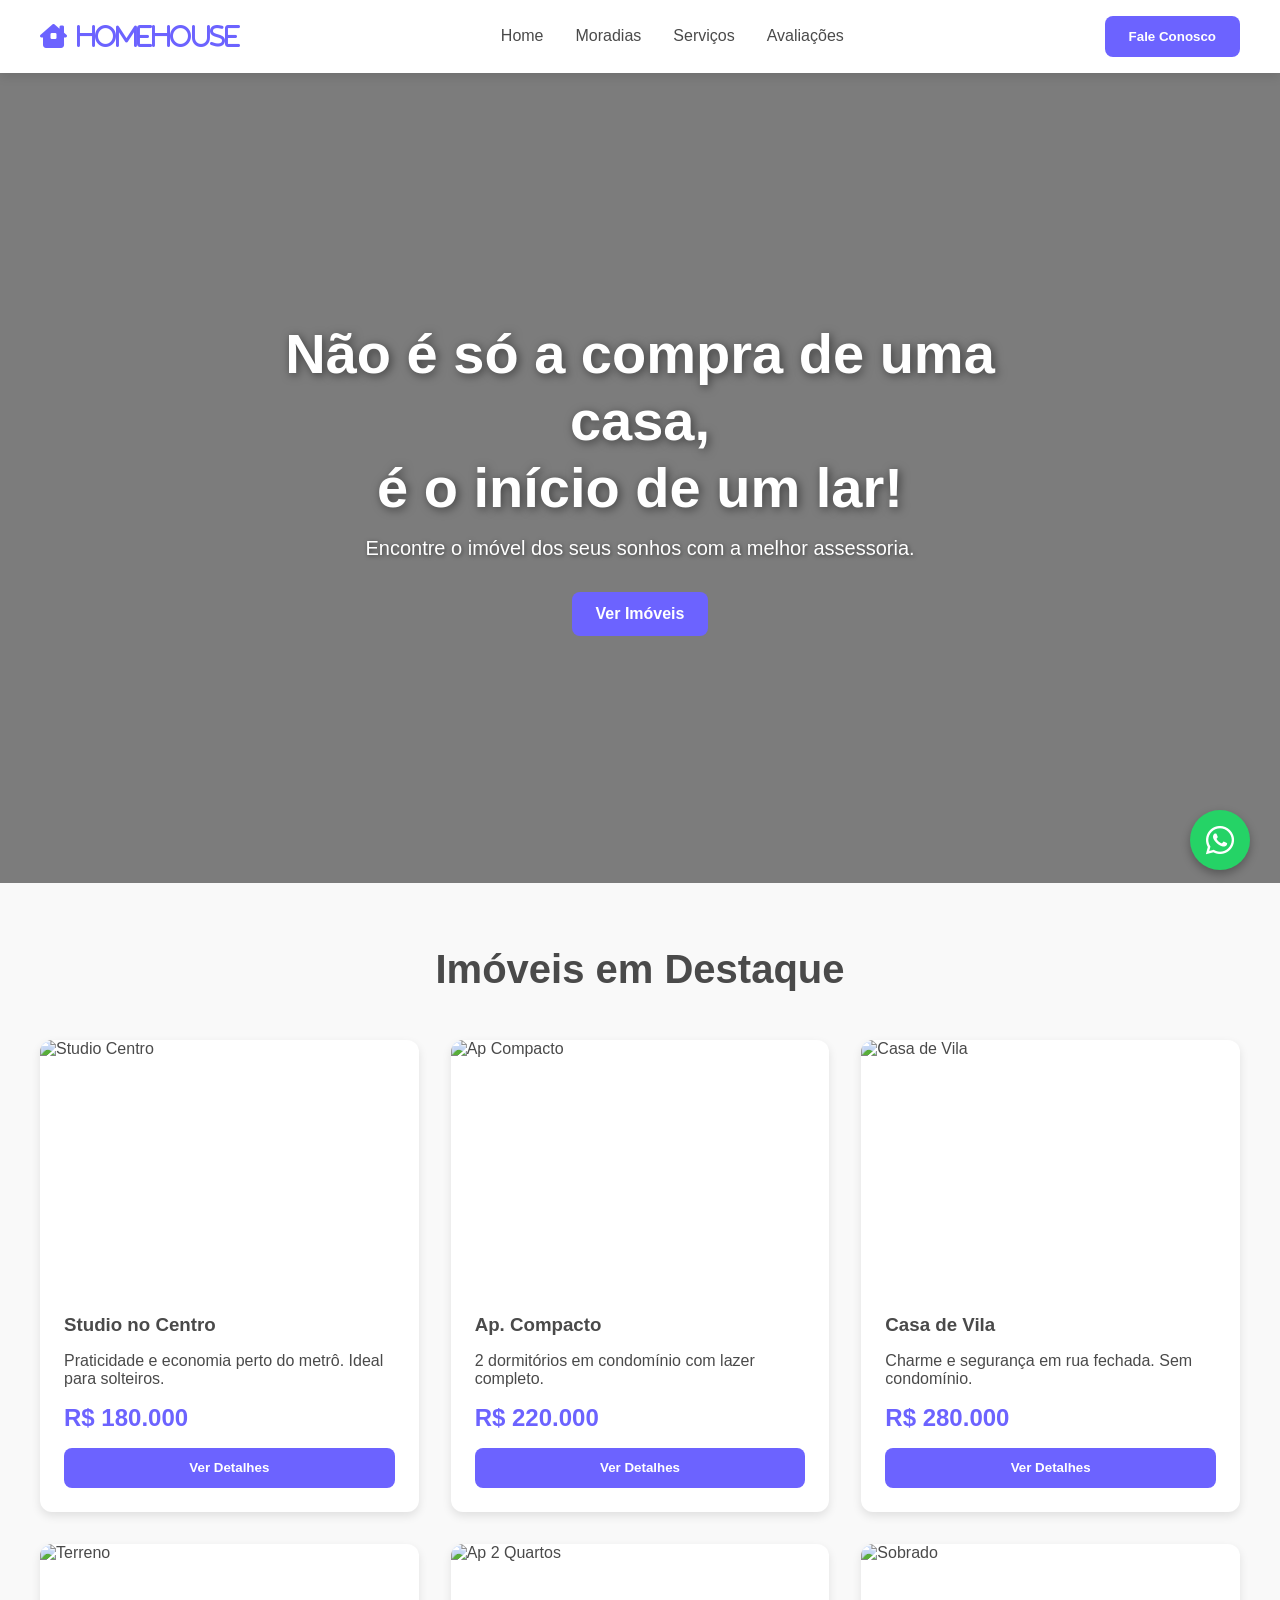
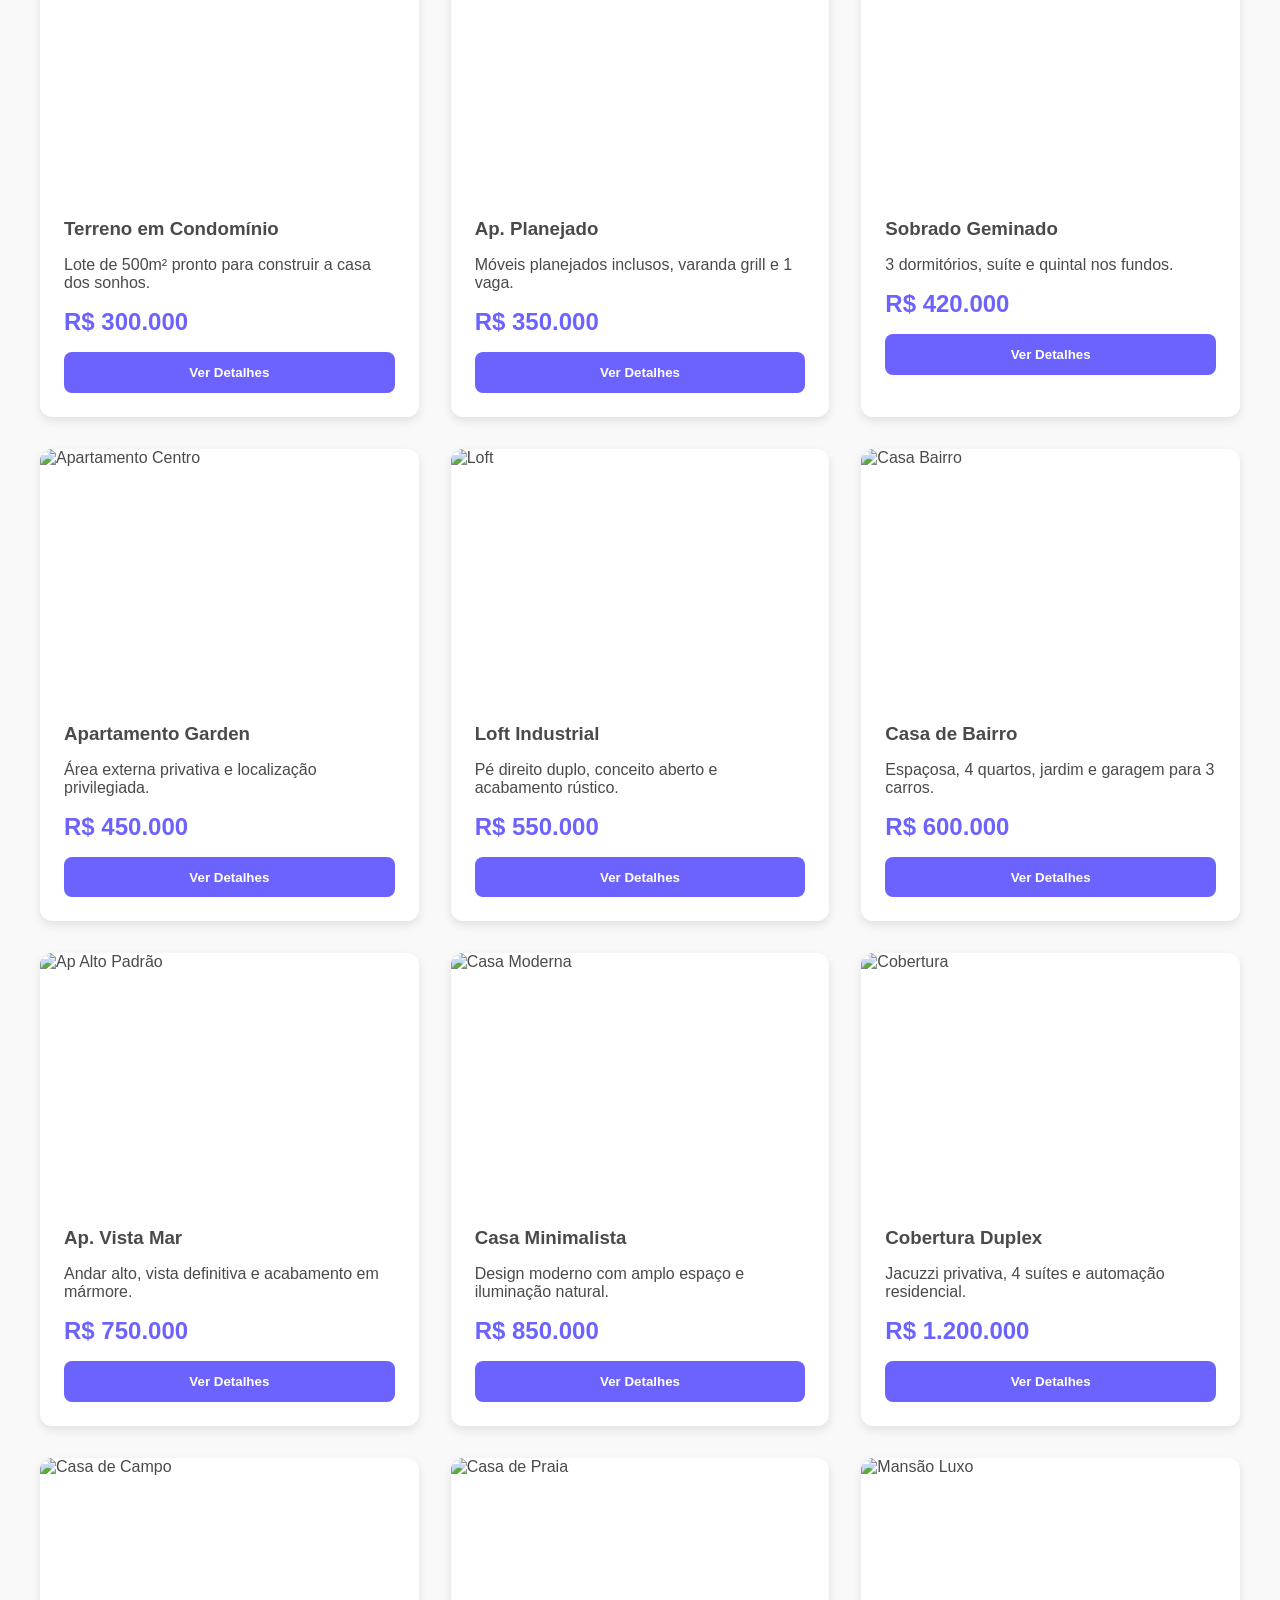
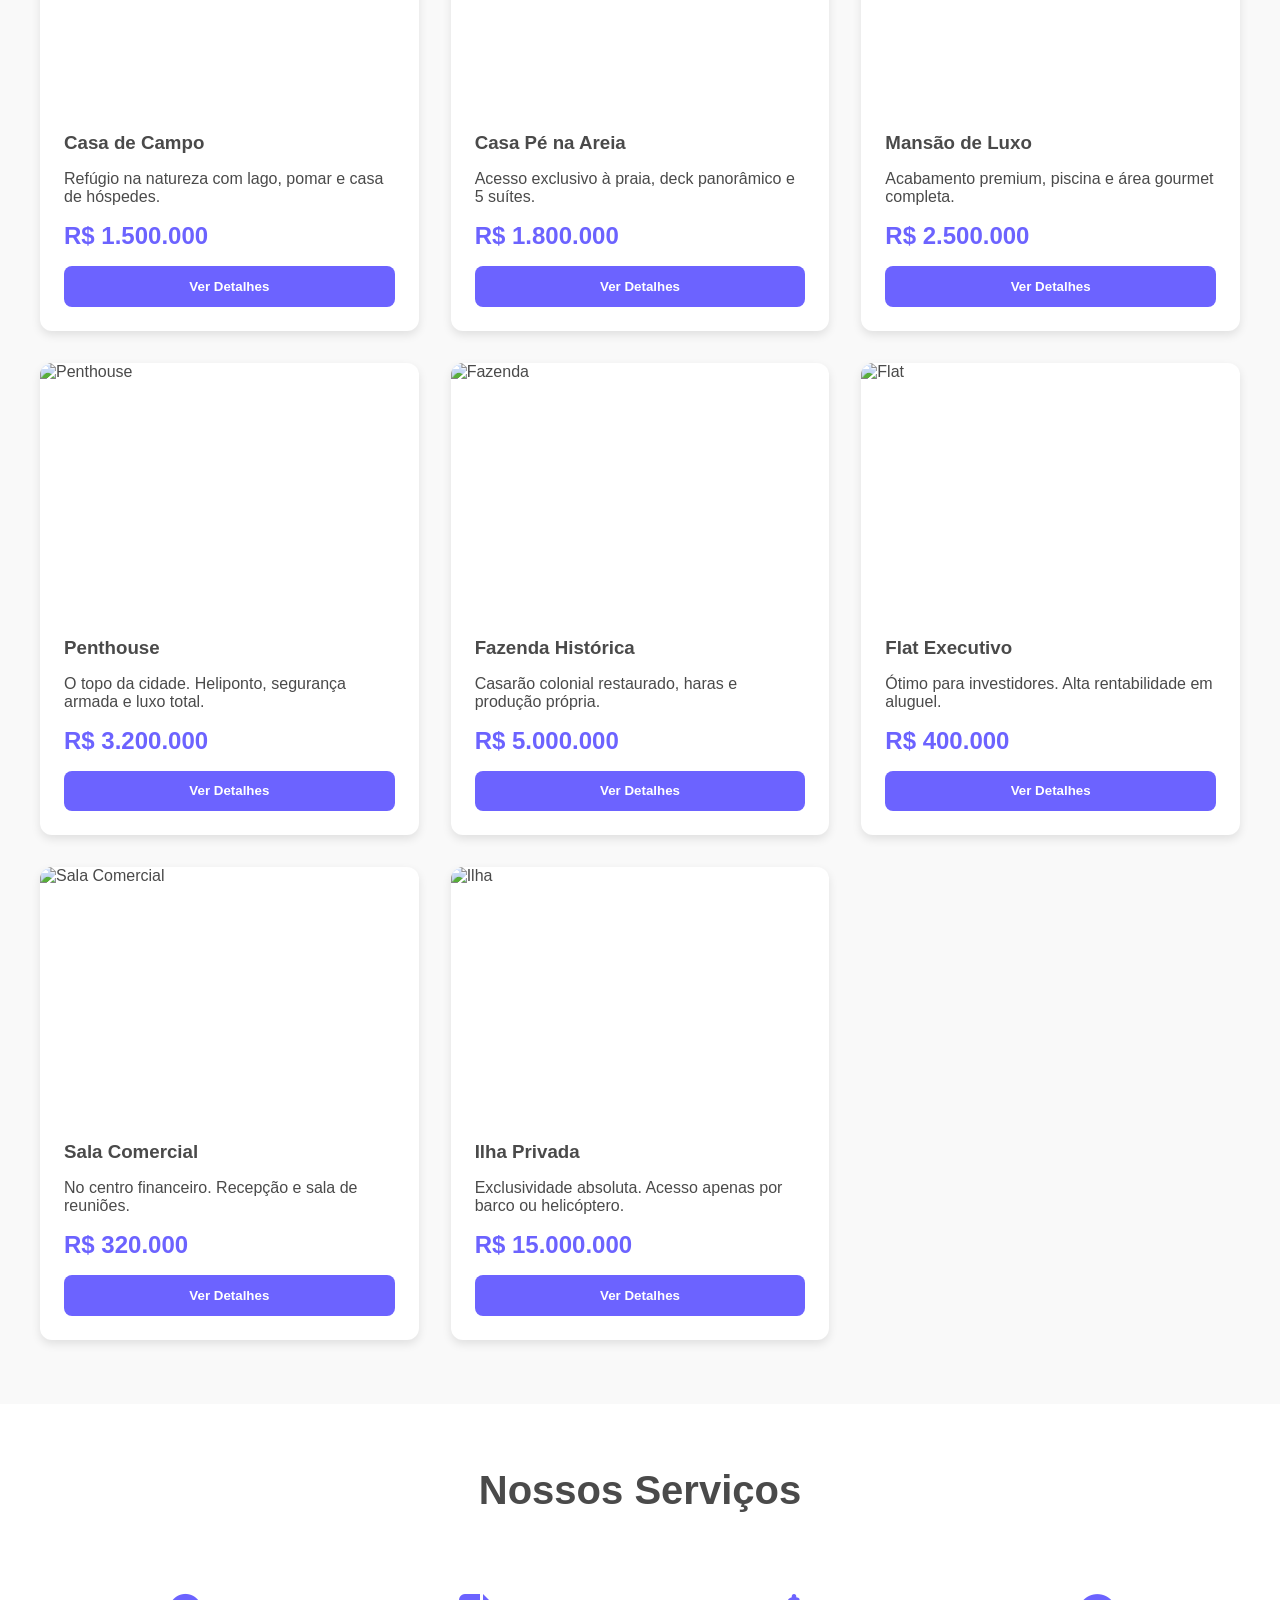
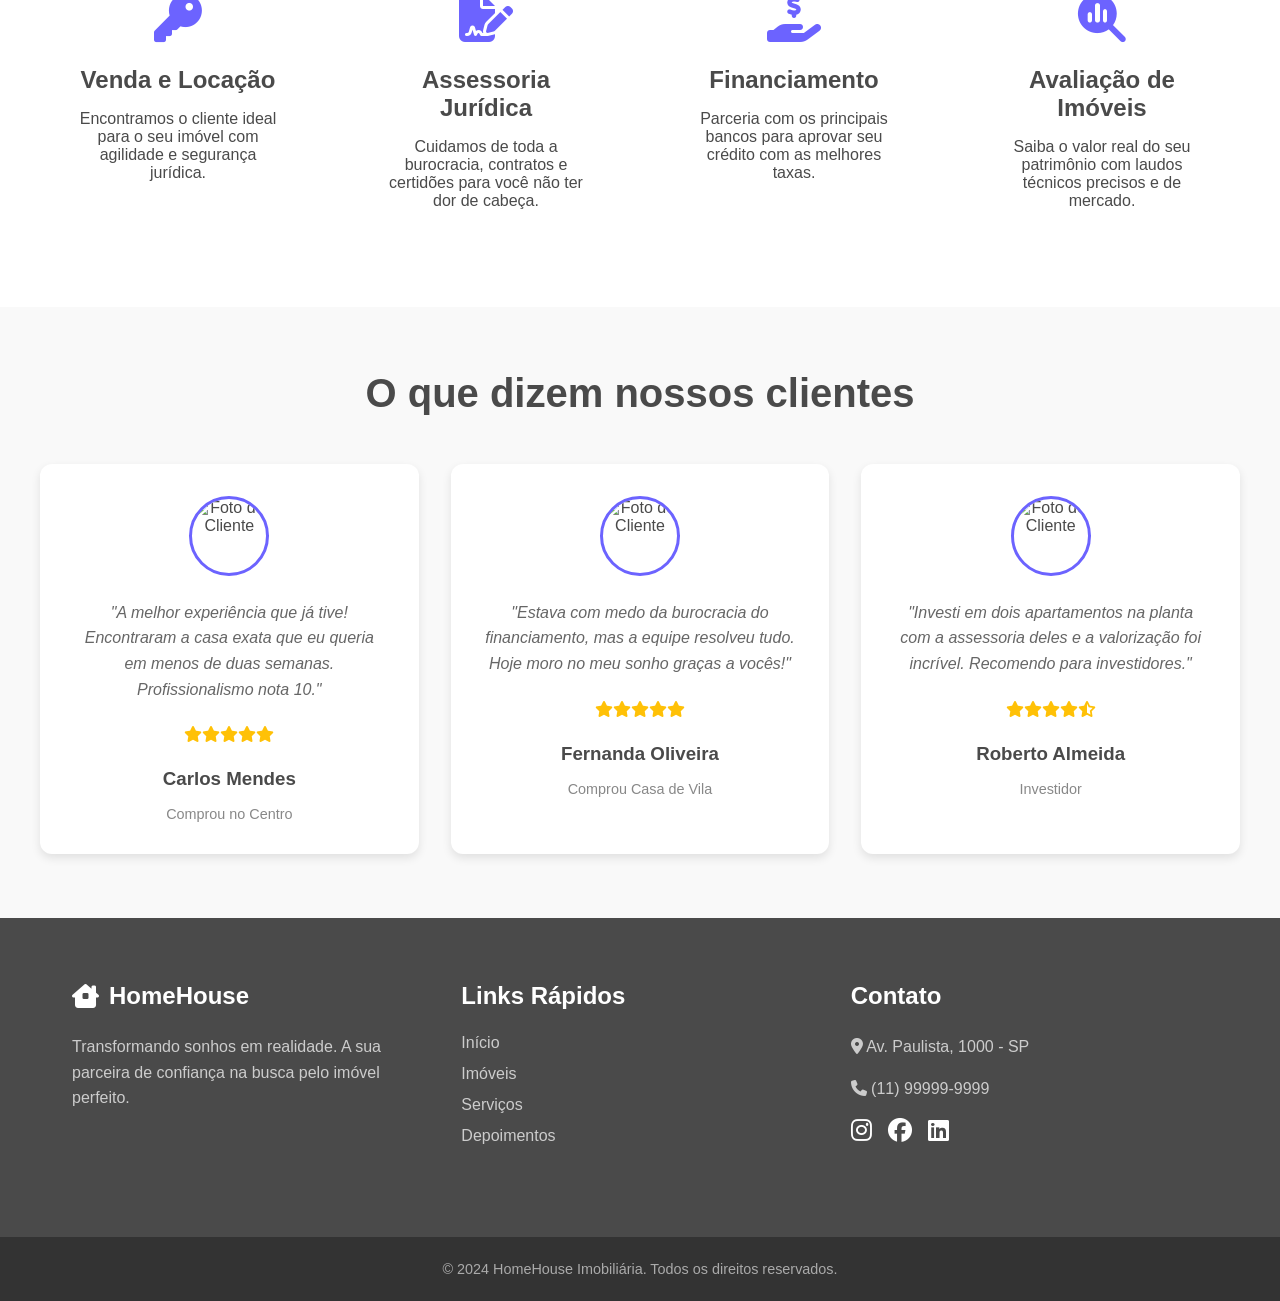
==== index.html @ b5ed170e "homehouseStart" ====
<!doctype html>
<html lang="pt-BR">
  <head>
    <meta charset="UTF-8" />
    <meta name="viewport" content="width=device-width, initial-scale=1.0" />
    <link
      rel="stylesheet"
      href="https://cdnjs.cloudflare.com/ajax/libs/font-awesome/6.5.1/css/all.min.css"
    />
    <link rel="stylesheet" href="style.css" />
    <title>Landingpage exemplo</title>
  </head>
  <body>
    <header>
      <nav id="navegacao">
        <i class="fa-solid fa-house-chimney-window">HomeHouse</i>
        <ul id="nav-list">
          <li class="nav-item">
            <a href="#home">Home</a>
          </li>
          <li class="nav-item">
            <a href="#moradias">Moradias</a>
          </li>
          <li class="nav-item">
            <a href="#servicos">Serviços</a>
          </li>
          <li class="nav-item">
            <a href="#avaliacoes">Avaliações</a>
          </li>
        </ul>
        <!--Menu de navegação mobile -->
        <button class="btn-default btn-contact">Fale Conosco</button>
        <button id="mobile-btn">
          <i class="fa-solid fa-bars"></i>
        </button>
      </nav>
      <div id="mobile-menu">
        <ul id="mobile-nav-list">
          <li class="mobile-nav-item">
            <a href="#home">Home</a>
          </li>
          <li class="mobile-nav-item">
            <a href="#moradias">Moradias</a>
          </li>
          <li class="mobile-nav-item">
            <a href="#servicos">Serviços</a>
          </li>
          <li class="mobile-nav-item">
            <a href="#avaliacoes">Avaliações</a>
          </li>
        </ul>

        <button class="btn-default btn-contact">Fale Conosco</button>
      </div>
    </header>
    <main>
      <section id="hero">
        <!-- As imagens do carrossel -->
        <div class="hero-slider">
          <div
            class="slide active"
            style="
              background-image: url(&quot;https://images.unsplash.com/photo-1600596542815-27b88e54e6d1?q=80&w=1920&auto=format&fit=crop&quot;);
            "
          ></div>
          <div
            class="slide"
            style="
              background-image: url(&quot;https://images.unsplash.com/photo-1512917774080-9991f1c4c750?q=80&w=1920&auto=format&fit=crop&quot;);
            "
          ></div>
          <div
            class="slide"
            style="
              background-image: url(&quot;https://images.unsplash.com/photo-1600585154340-be6161a56a0c?q=80&w=1920&auto=format&fit=crop&quot;);
            "
          ></div>
        </div>

        <!-- O conteúdo de texto (fica por cima das imagens) -->
        <div class="hero-content">
          <h1>Não é só a compra de uma casa,<br />é o início de um lar!</h1>
          <p>Encontre o imóvel dos seus sonhos com a melhor assessoria.</p>
          <a href="#moradias" class="btn-default">Ver Imóveis</a>
        </div>
      </section>

      <!-- Seção de Moradias (Grid) -->
      <section id="moradias" class="section-padding">
        <h2 class="section-title">Imóveis em Destaque</h2>

        <div class="moradias-grid">
          <!-- 1. Econômico -->
          <div class="card">
            <img
              src="https://images.unsplash.com/photo-1522708323590-d24dbb6b0267?q=80&w=600&auto=format&fit=crop"
              alt="Studio Centro"
            />
            <div class="card-content">
              <h3>Studio no Centro</h3>
              <p>
                Praticidade e economia perto do metrô. Ideal para solteiros.
              </p>
              <span class="price">R$ 180.000</span>
              <button class="btn-default">Ver Detalhes</button>
            </div>
          </div>

          <!-- 2. Econômico -->
          <div class="card">
            <img
              src="https://images.unsplash.com/photo-1493809842364-78817add7ffb?q=80&w=600&auto=format&fit=crop"
              alt="Ap Compacto"
            />
            <div class="card-content">
              <h3>Ap. Compacto</h3>
              <p>2 dormitórios em condomínio com lazer completo.</p>
              <span class="price">R$ 220.000</span>
              <button class="btn-default">Ver Detalhes</button>
            </div>
          </div>

          <!-- 3. Econômico -->
          <div class="card">
            <img
              src="https://images.unsplash.com/photo-1580587771525-78b9dba3b91d?q=80&w=600&auto=format&fit=crop"
              alt="Casa de Vila"
            />
            <div class="card-content">
              <h3>Casa de Vila</h3>
              <p>Charme e segurança em rua fechada. Sem condomínio.</p>
              <span class="price">R$ 280.000</span>
              <button class="btn-default">Ver Detalhes</button>
            </div>
          </div>

          <!-- 4. Médio -->
          <div class="card">
            <img
              src="https://images.unsplash.com/photo-1560448204-e02f11c3d0e2?q=80&w=600&auto=format&fit=crop"
              alt="Terreno"
            />
            <div class="card-content">
              <h3>Terreno em Condomínio</h3>
              <p>Lote de 500m² pronto para construir a casa dos sonhos.</p>
              <span class="price">R$ 300.000</span>
              <button class="btn-default">Ver Detalhes</button>
            </div>
          </div>

          <!-- 5. Médio -->
          <div class="card">
            <img
              src="https://images.unsplash.com/photo-1484154218962-a1c002085d2f?q=80&w=600&auto=format&fit=crop"
              alt="Ap 2 Quartos"
            />
            <div class="card-content">
              <h3>Ap. Planejado</h3>
              <p>Móveis planejados inclusos, varanda grill e 1 vaga.</p>
              <span class="price">R$ 350.000</span>
              <button class="btn-default">Ver Detalhes</button>
            </div>
          </div>

          <!-- 6. Médio -->
          <div class="card">
            <img
              src="https://images.unsplash.com/photo-1568605114967-8130f3a36994?q=80&w=600&auto=format&fit=crop"
              alt="Sobrado"
            />
            <div class="card-content">
              <h3>Sobrado Geminado</h3>
              <p>3 dormitórios, suíte e quintal nos fundos.</p>
              <span class="price">R$ 420.000</span>
              <button class="btn-default">Ver Detalhes</button>
            </div>
          </div>

          <!-- 7. Médio -->
          <div class="card">
            <img
              src="https://images.unsplash.com/photo-1570129477492-45c003edd2be?q=80&w=600&auto=format&fit=crop"
              alt="Apartamento Centro"
            />
            <div class="card-content">
              <h3>Apartamento Garden</h3>
              <p>Área externa privativa e localização privilegiada.</p>
              <span class="price">R$ 450.000</span>
              <button class="btn-default">Ver Detalhes</button>
            </div>
          </div>

          <!-- 8. Médio/Alto -->
          <div class="card">
            <img
              src="https://images.unsplash.com/photo-1554995207-c18c203602cb?q=80&w=600&auto=format&fit=crop"
              alt="Loft"
            />
            <div class="card-content">
              <h3>Loft Industrial</h3>
              <p>Pé direito duplo, conceito aberto e acabamento rústico.</p>
              <span class="price">R$ 550.000</span>
              <button class="btn-default">Ver Detalhes</button>
            </div>
          </div>

          <!-- 9. Médio/Alto -->
          <div class="card">
            <img
              src="https://images.unsplash.com/photo-1600596542815-27b88e54e6d1?q=80&w=600&auto=format&fit=crop"
              alt="Casa Bairro"
            />
            <div class="card-content">
              <h3>Casa de Bairro</h3>
              <p>Espaçosa, 4 quartos, jardim e garagem para 3 carros.</p>
              <span class="price">R$ 600.000</span>
              <button class="btn-default">Ver Detalhes</button>
            </div>
          </div>

          <!-- 10. Médio/Alto -->
          <div class="card">
            <img
              src="https://images.unsplash.com/photo-1560185007-cde436f6a4d0?q=80&w=600&auto=format&fit=crop"
              alt="Ap Alto Padrão"
            />
            <div class="card-content">
              <h3>Ap. Vista Mar</h3>
              <p>Andar alto, vista definitiva e acabamento em mármore.</p>
              <span class="price">R$ 750.000</span>
              <button class="btn-default">Ver Detalhes</button>
            </div>
          </div>

          <!-- 11. Alto Padrão -->
          <div class="card">
            <img
              src="https://images.unsplash.com/photo-1580587771525-78b9dba3b91d?q=80&w=600&auto=format&fit=crop"
              alt="Casa Moderna"
            />
            <div class="card-content">
              <h3>Casa Minimalista</h3>
              <p>Design moderno com amplo espaço e iluminação natural.</p>
              <span class="price">R$ 850.000</span>
              <button class="btn-default">Ver Detalhes</button>
            </div>
          </div>

          <!-- 12. Alto Padrão -->
          <div class="card">
            <img
              src="https://images.unsplash.com/photo-1512917774080-9991f1c4c750?q=80&w=600&auto=format&fit=crop"
              alt="Cobertura"
            />
            <div class="card-content">
              <h3>Cobertura Duplex</h3>
              <p>Jacuzzi privativa, 4 suítes e automação residencial.</p>
              <span class="price">R$ 1.200.000</span>
              <button class="btn-default">Ver Detalhes</button>
            </div>
          </div>

          <!-- 13. Alto Padrão -->
          <div class="card">
            <img
              src="https://images.unsplash.com/photo-1564013799919-ab600027ffc6?q=80&w=600&auto=format&fit=crop"
              alt="Casa de Campo"
            />
            <div class="card-content">
              <h3>Casa de Campo</h3>
              <p>Refúgio na natureza com lago, pomar e casa de hóspedes.</p>
              <span class="price">R$ 1.500.000</span>
              <button class="btn-default">Ver Detalhes</button>
            </div>
          </div>

          <!-- 14. Luxo -->
          <div class="card">
            <img
              src="https://images.unsplash.com/photo-1613490493576-2f50248e2f7c?q=80&w=600&auto=format&fit=crop"
              alt="Casa de Praia"
            />
            <div class="card-content">
              <h3>Casa Pé na Areia</h3>
              <p>Acesso exclusivo à praia, deck panorâmico e 5 suítes.</p>
              <span class="price">R$ 1.800.000</span>
              <button class="btn-default">Ver Detalhes</button>
            </div>
          </div>

          <!-- 15. Luxo -->
          <div class="card">
            <img
              src="https://images.unsplash.com/photo-1564013799919-ab600027ffc6?q=80&w=600&auto=format&fit=crop"
              alt="Mansão Luxo"
            />
            <div class="card-content">
              <h3>Mansão de Luxo</h3>
              <p>Acabamento premium, piscina e área gourmet completa.</p>
              <span class="price">R$ 2.500.000</span>
              <button class="btn-default">Ver Detalhes</button>
            </div>
          </div>

          <!-- 16. Luxo -->
          <div class="card">
            <img
              src="https://images.unsplash.com/photo-1512915922686-57c11dde9b6b?q=80&w=600&auto=format&fit=crop"
              alt="Penthouse"
            />
            <div class="card-content">
              <h3>Penthouse</h3>
              <p>O topo da cidade. Heliponto, segurança armada e luxo total.</p>
              <span class="price">R$ 3.200.000</span>
              <button class="btn-default">Ver Detalhes</button>
            </div>
          </div>

          <!-- 17. Super Luxo -->
          <div class="card">
            <img
              src="https://images.unsplash.com/photo-1505843513577-22bb7d21e455?q=80&w=600&auto=format&fit=crop"
              alt="Fazenda"
            />
            <div class="card-content">
              <h3>Fazenda Histórica</h3>
              <p>Casarão colonial restaurado, haras e produção própria.</p>
              <span class="price">R$ 5.000.000</span>
              <button class="btn-default">Ver Detalhes</button>
            </div>
          </div>

          <!-- 18. Investimento -->
          <div class="card">
            <img
              src="https://images.unsplash.com/photo-1502672260266-1c1ef2d93688?q=80&w=600&auto=format&fit=crop"
              alt="Flat"
            />
            <div class="card-content">
              <h3>Flat Executivo</h3>
              <p>Ótimo para investidores. Alta rentabilidade em aluguel.</p>
              <span class="price">R$ 400.000</span>
              <button class="btn-default">Ver Detalhes</button>
            </div>
          </div>

          <!-- 19. Comercial -->
          <div class="card">
            <img
              src="https://images.unsplash.com/photo-1497366216548-37526070297c?q=80&w=600&auto=format&fit=crop"
              alt="Sala Comercial"
            />
            <div class="card-content">
              <h3>Sala Comercial</h3>
              <p>No centro financeiro. Recepção e sala de reuniões.</p>
              <span class="price">R$ 320.000</span>
              <button class="btn-default">Ver Detalhes</button>
            </div>
          </div>

          <!-- 20. Super Luxo -->
          <div class="card">
            <img
              src="https://images.unsplash.com/photo-1592595896551-12b371d546d5?q=80&w=600&auto=format&fit=crop"
              alt="Ilha"
            />
            <div class="card-content">
              <h3>Ilha Privada</h3>
              <p>
                Exclusividade absoluta. Acesso apenas por barco ou helicóptero.
              </p>
              <span class="price">R$ 15.000.000</span>
              <button class="btn-default">Ver Detalhes</button>
            </div>
          </div>
        </div>
      </section>

      <!-- Seção de Serviços -->
      <section id="servicos" class="section-padding">
        <h2 class="section-title">Nossos Serviços</h2>

        <div class="servicos-grid">
          <!-- Serviço 1 -->
          <div class="service-card">
            <i class="fa-solid fa-key"></i>
            <h3>Venda e Locação</h3>
            <p>
              Encontramos o cliente ideal para o seu imóvel com agilidade e
              segurança jurídica.
            </p>
          </div>

          <!-- Serviço 2 -->
          <div class="service-card">
            <i class="fa-solid fa-file-signature"></i>
            <h3>Assessoria Jurídica</h3>
            <p>
              Cuidamos de toda a burocracia, contratos e certidões para você não
              ter dor de cabeça.
            </p>
          </div>

          <!-- Serviço 3 -->
          <div class="service-card">
            <i class="fa-solid fa-hand-holding-dollar"></i>
            <h3>Financiamento</h3>
            <p>
              Parceria com os principais bancos para aprovar seu crédito com as
              melhores taxas.
            </p>
          </div>

          <!-- Serviço 4 -->
          <div class="service-card">
            <i class="fa-solid fa-magnifying-glass-chart"></i>
            <h3>Avaliação de Imóveis</h3>
            <p>
              Saiba o valor real do seu patrimônio com laudos técnicos precisos
              e de mercado.
            </p>
          </div>
        </div>
      </section>

      <!-- Seção de Avaliações (Depoimentos) -->
      <section id="avaliacoes" class="section-padding">
        <h2 class="section-title">O que dizem nossos clientes</h2>

        <div class="avaliacoes-grid">
          <!-- Depoimento 1 -->
          <div class="testimonial-card">
            <img
              src="https://images.unsplash.com/photo-1507003211169-0a1dd7228f2d?q=80&w=200&auto=format&fit=crop"
              alt="Foto do Cliente"
              class="avatar"
            />
            <p class="testimonial-text">
              "A melhor experiência que já tive! Encontraram a casa exata que eu
              queria em menos de duas semanas. Profissionalismo nota 10."
            </p>
            <div class="stars">
              <i class="fa-solid fa-star"></i><i class="fa-solid fa-star"></i
              ><i class="fa-solid fa-star"></i><i class="fa-solid fa-star"></i
              ><i class="fa-solid fa-star"></i>
            </div>
            <h3>Carlos Mendes</h3>
            <span>Comprou no Centro</span>
          </div>

          <!-- Depoimento 2 -->
          <div class="testimonial-card">
            <img
              src="https://images.unsplash.com/photo-1438761681033-6461ffad8d80?q=80&w=200&auto=format&fit=crop"
              alt="Foto do Cliente"
              class="avatar"
            />
            <p class="testimonial-text">
              "Estava com medo da burocracia do financiamento, mas a equipe
              resolveu tudo. Hoje moro no meu sonho graças a vocês!"
            </p>
            <div class="stars">
              <i class="fa-solid fa-star"></i><i class="fa-solid fa-star"></i
              ><i class="fa-solid fa-star"></i><i class="fa-solid fa-star"></i
              ><i class="fa-solid fa-star"></i>
            </div>
            <h3>Fernanda Oliveira</h3>
            <span>Comprou Casa de Vila</span>
          </div>

          <!-- Depoimento 3 -->
          <div class="testimonial-card">
            <img
              src="https://images.unsplash.com/photo-1500648767791-00dcc994a43e?q=80&w=200&auto=format&fit=crop"
              alt="Foto do Cliente"
              class="avatar"
            />
            <p class="testimonial-text">
              "Investi em dois apartamentos na planta com a assessoria deles e a
              valorização foi incrível. Recomendo para investidores."
            </p>
            <div class="stars">
              <i class="fa-solid fa-star"></i><i class="fa-solid fa-star"></i
              ><i class="fa-solid fa-star"></i><i class="fa-solid fa-star"></i
              ><i class="fa-solid fa-star-half-stroke"></i>
            </div>
            <h3>Roberto Almeida</h3>
            <span>Investidor</span>
          </div>
        </div>
      </section>
    </main>

    <!-- Rodapé (Footer) -->
    <footer>
      <div class="footer-content">
        <!-- Coluna 1: Sobre -->
        <div class="footer-section">
          <h3><i class="fa-solid fa-house-chimney-window"></i> HomeHouse</h3>
          <p>
            Transformando sonhos em realidade. A sua parceira de confiança na
            busca pelo imóvel perfeito.
          </p>
        </div>

        <!-- Coluna 2: Links Rápidos -->
        <div class="footer-section">
          <h3>Links Rápidos</h3>
          <ul>
            <li><a href="#home">Início</a></li>
            <li><a href="#moradias">Imóveis</a></li>
            <li><a href="#servicos">Serviços</a></li>
            <li><a href="#avaliacoes">Depoimentos</a></li>
          </ul>
        </div>

        <!-- Coluna 3: Contato e Redes -->
        <div class="footer-section">
          <h3>Contato</h3>
          <p>
            <i class="fa-solid fa-location-dot"></i> Av. Paulista, 1000 - SP
          </p>
          <p><i class="fa-solid fa-phone"></i> (11) 99999-9999</p>
          <div class="social-icons">
            <a href="#"><i class="fa-brands fa-instagram"></i></a>
            <a href="#"><i class="fa-brands fa-facebook"></i></a>
            <a href="#"><i class="fa-brands fa-linkedin"></i></a>
          </div>
        </div>
      </div>

      <div class="footer-bottom">
        <p>&copy; 2024 HomeHouse Imobiliária. Todos os direitos reservados.</p>
      </div>
    </footer>

    <!-- Botão Flutuante WhatsApp -->
    <a href="https://wa.me/5511999999999" class="btn-whatsapp" target="_blank">
      <i class="fa-brands fa-whatsapp"></i>
    </a>

    <!-- Botão Voltar ao Topo -->
    <a href="#" id="back-to-top" class="btn-back-to-top">
        <i class="fa-solid fa-arrow-up"></i>
    </a>

    <!-- Modal de Contato -->
    <div id="contact-modal" class="modal">
        <div class="modal-content">
            <span class="close-btn">&times;</span>
            <h2>Entre em Contato</h2>
            <p>Preencha o formulário abaixo e retornaremos em breve.</p>
            
            <!-- O action é onde a mágica acontece. Substitua pelo seu link do Formspree -->
            <form id="contact-form" action="https://formspree.io/f/mdoqjkbw" method="POST">
                <div class="form-group">
                    <label for="name">Nome</label>
                    <input type="text" id="name" name="name" required placeholder="Seu nome completo">
                </div>
                <div class="form-group">
                    <label for="email">E-mail</label>
                    <input type="email" id="email" name="email" required placeholder="seu@email.com">
                </div>
                <div class="form-group">
                    <label for="message">Mensagem</label>
                    <textarea id="message" name="message" rows="4" required placeholder="Olá, gostaria de saber mais sobre..."></textarea>
                </div>
                <button type="submit" class="btn-default" style="width: 100%">Enviar Mensagem</button>
            </form>
        </div>
    </div>

    <script src="script.js"></script>
  </body>
</html>
---- style.css ----
/* 1. VARIÁVEIS (CSS Variables)
   Isso permite mudar a cor do site inteiro alterando apenas aqui. */
:root {
  --primary-color: #6c63ff;
  --secondary-color: #4a4a4a;
  --bg-color: #f9f9f9;
  --white: #ffffff;
  --shadow: 0px 4px 10px rgba(0, 0, 0, 0.1);
  --transition: all 0.3s ease;
}

html {
  scroll-behavior: smooth;
}

/* 2. RESET
   Removemos margens padrão e garantimos que o tamanho das caixas inclua as bordas. */
* {
  margin: 0;
  padding: 0;
  box-sizing: border-box;
  font-family:
    "Segoe UI", Tahoma, Geneva, Verdana, sans-serif; /* Fonte moderna padrão do sistema */
  text-decoration: none;
  list-style: none;
}

body {
  background-color: var(--bg-color);
  color: var(--secondary-color);
}

/* Adição: Estilos Base para Imagens
   Isso garante que nenhuma imagem ultrapasse a largura do seu container. */
img {
  max-width: 100%;
  height: auto;
  display: block;
}

/* 3. HEADER & FLEXBOX
   Usamos Flexbox para colocar Logo, Menu e Botão na mesma linha. */
header {
  background-color: var(--white);
  padding: 1rem 2rem; /* 1rem = 16px geralmente */
  box-shadow: var(--shadow);
  position: sticky; /* Mantém o menu no topo ao rolar */
  top: 0;
  z-index: 1000;
}

#navegacao {
  display: flex;
  justify-content: space-between; /* Espalha os itens: Esquerda, Centro, Direita */
  align-items: center; /* Centraliza verticalmente */
  max-width: 1200px;
  margin: 0 auto; /* Centraliza o container na tela */
}

/* Estilo do Logo */
#navegacao i.fa-house-chimney-window {
  font-size: 1.5rem;
  color: var(--primary-color);
  font-weight: bold;
  display: flex;
  align-items: center;
  gap: 10px; /* Espaço entre ícone e texto */
}

/* Menu Desktop */
#nav-list {
  display: flex;
  gap: 2rem; /* Espaço entre os links */
}

.nav-item a {
  color: var(--secondary-color);
  font-weight: 500;
  transition: var(--transition);
  position: relative;
}

/* Efeito moderno de hover (sublinhado animado) */
.nav-item a::after {
  content: "";
  position: absolute;
  width: 0;
  height: 2px;
  bottom: -5px;
  left: 0;
  background-color: var(--primary-color);
  transition: var(--transition);
}

.nav-item a:hover::after {
  width: 100%;
}

.nav-item a:hover {
  color: var(--primary-color);
}

/* Botão Principal */
.btn-default {
  display: inline-block; /* Garante que o link aceite margens e padding como um botão */
  background-color: var(--primary-color);
  color: var(--white);
  border: none;
  padding: 0.8rem 1.5rem;
  border-radius: 8px; /* Bordas arredondadas modernas */
  font-weight: bold;
  cursor: pointer;
  transition: var(--transition);
}

.btn-default:hover {
  background-color: #5a52d5; /* Um tom um pouco mais escuro */
  transform: translateY(-2px); /* Leve subida ao passar o mouse */
  box-shadow: 0px 6px 15px rgba(108, 99, 255, 0.4);
}

/* Esconder elementos Mobile no Desktop */
#mobile-btn,
#mobile-menu {
  display: none;
}

/* 4. SEÇÃO HERO (Carrossel) */
#hero {
  position: relative;
  height: 90vh; /* Ocupa 90% da altura da tela */
  width: 100%;
  overflow: hidden; /* Garante que nada saia da caixa */
  display: flex;
  align-items: center; /* Centraliza o texto verticalmente */
  justify-content: center; /* Centraliza o texto horizontalmente */
}

/* Configuração dos Slides */
.slide {
  position: absolute;
  top: 0;
  left: 0;
  width: 100%;
  height: 100%;
  background-size: cover; /* A imagem cobre todo o espaço */
  background-position: center;
  background-attachment: fixed; /* O SEGREDO DO PARALLAX */
  opacity: 0; /* Começa invisível */
  transition: opacity 1s ease-in-out; /* Efeito suave de troca */
  z-index: 1;
}

.slide.active {
  opacity: 1; /* Só o slide ativo aparece */
}

/* Filtro escuro sobre a imagem para melhorar leitura do texto */
.slide::before {
  content: "";
  position: absolute;
  top: 0;
  left: 0;
  width: 100%;
  height: 100%;
  background-color: rgba(0, 0, 0, 0.5); /* Preto com 50% de transparência */
}

/* Conteúdo do Texto */
.hero-content {
  position: relative;
  z-index: 2; /* Fica acima das imagens */
  text-align: center;
  color: var(--white);
  padding: 0 20px;
  max-width: 800px;
}

.hero-content h1 {
  font-size: 3.5rem;
  margin-bottom: 1rem;
  line-height: 1.2;
  text-shadow: 2px 2px 10px rgba(0, 0, 0, 0.5);
}

/* Estilo do parágrafo do Hero */
.hero-content p {
  font-size: 1.25rem; /* Aumenta um pouco o texto para destaque */
  margin-bottom: 2rem; /* AQUI: Empurra o botão para baixo (32px) */
  text-shadow: 1px 1px 4px rgba(0, 0, 0, 0.5);
}

/* 5. SEÇÃO MORADIAS (Grid Layout) */
.section-padding {
  padding: 4rem 2rem; /* Espaçamento interno da seção */
}

.section-title {
  text-align: center;
  font-size: 2.5rem;
  margin-bottom: 3rem;
  color: var(--secondary-color);
}

.moradias-grid {
  display: grid;
  /* A MÁGICA DO GRID RESPONSIVO:
       Cria colunas que têm no mínimo 300px e no máximo 1 fração do espaço (1fr).
       O 'auto-fit' preenche a linha com quantos cards couberem. */
  grid-template-columns: repeat(auto-fit, minmax(300px, 1fr));
  gap: 2rem; /* Espaço entre os cards */
  max-width: 1200px;
  margin: 0 auto;
}

/* Estilo do Card */
.card {
  background-color: var(--white);
  border-radius: 12px;
  overflow: hidden; /* Garante que a imagem não saia das bordas arredondadas */
  box-shadow: var(--shadow);
  transition: var(--transition);
  display: flex;
  flex-direction: column; /* Garante que o conteúdo fique um embaixo do outro */
}

.card:hover {
  transform: translateY(-10px); /* Sobe um pouco ao passar o mouse */
  box-shadow: 0 15px 30px rgba(0, 0, 0, 0.15);
}

.card img {
  width: 100%;
  height: 250px;
  object-fit: cover; /* Corta a imagem para preencher o espaço sem distorcer */
}

.card-content {
  padding: 1.5rem;
  display: flex;
  flex-direction: column;
  gap: 1rem;
}

.price {
  font-size: 1.5rem;
  font-weight: bold;
  color: var(--primary-color);
}

/* 6. SEÇÃO SERVIÇOS */
#servicos {
    background-color: var(--white); /* Cria uma faixa branca para diferenciar do fundo cinza */
}

.servicos-grid {
    display: grid;
    grid-template-columns: repeat(auto-fit, minmax(250px, 1fr)); /* Colunas flexíveis */
    gap: 2rem;
    max-width: 1200px;
    margin: 0 auto;
}

.service-card {
    text-align: center; /* Centraliza ícone e texto */
    padding: 2rem;
    border-radius: 12px;
    transition: var(--transition);
    border: 1px solid transparent; /* Prepara para a borda no hover */
}

.service-card:hover {
    background-color: var(--bg-color); /* Fica levemente cinza ao passar o mouse */
    border-color: rgba(0,0,0,0.05);
    transform: translateY(-5px);
}

.service-card i {
    font-size: 3rem; /* Ícone grande */
    color: var(--primary-color);
    margin-bottom: 1.5rem;
}

.service-card h3 {
    margin-bottom: 1rem;
    font-size: 1.5rem;
}

/* 7. SEÇÃO AVALIAÇÕES */
.avaliacoes-grid {
    display: grid;
    grid-template-columns: repeat(auto-fit, minmax(300px, 1fr));
    gap: 2rem;
    max-width: 1200px;
    margin: 0 auto;
}

.testimonial-card {
    background-color: var(--white);
    padding: 2rem;
    border-radius: 12px;
    box-shadow: var(--shadow);
    text-align: center;
    display: flex;
    flex-direction: column;
    align-items: center;
    gap: 1rem;
}

.avatar {
    width: 80px;
    height: 80px;
    border-radius: 50%; /* Transforma a imagem quadrada em um círculo perfeito */
    object-fit: cover;
    border: 3px solid var(--primary-color); /* Borda colorida para destaque */
    margin-bottom: 0.5rem;
}

.testimonial-text {
    font-style: italic;
    color: #666;
    line-height: 1.6;
}

.stars {
    color: #ffc107; /* Cor amarela padrão de estrelas (Gold) */
    margin: 0.5rem 0;
}

.testimonial-card span {
    font-size: 0.9rem;
    color: #888;
}

/* 8. RODAPÉ (Footer) */
footer {
    background-color: var(--secondary-color);
    color: var(--white);
    padding-top: 4rem;
}

.footer-content {
    display: grid;
    grid-template-columns: repeat(auto-fit, minmax(250px, 1fr));
    gap: 2rem;
    max-width: 1200px;
    margin: 0 auto;
    padding: 0 2rem 3rem 2rem;
}

.footer-section h3 {
    font-size: 1.5rem;
    margin-bottom: 1.5rem;
    display: flex;
    align-items: center;
    gap: 10px;
}

.footer-section p {
    margin-bottom: 1rem;
    line-height: 1.6;
    color: #ccc; /* Cinza claro para texto secundário */
}

.footer-section ul li {
    margin-bottom: 0.8rem;
}

.footer-section ul li a {
    color: #ccc;
    transition: var(--transition);
}

.footer-section ul li a:hover {
    color: var(--primary-color);
    padding-left: 5px; /* Efeito de "andar" para a direita */
}

.social-icons {
    display: flex;
    gap: 1rem;
    margin-top: 1rem;
}

.social-icons a {
    color: var(--white);
    font-size: 1.5rem;
    transition: var(--transition);
}

.social-icons a:hover {
    color: var(--primary-color);
    transform: translateY(-3px);
}

.footer-bottom {
    background-color: #333; /* Um tom mais escuro que o secundário */
    text-align: center;
    padding: 1.5rem;
    margin-top: 2rem;
    font-size: 0.9rem;
    color: #aaa;
}

/* Animação de Pulso (Ripple) */
@keyframes pulse {
    0% {
        box-shadow: 0 0 0 0 rgba(37, 211, 102, 0.7);
        transform: scale(1);
    }
    70% {
        box-shadow: 0 0 0 15px rgba(37, 211, 102, 0); /* Cria a onda expandindo */
        transform: scale(1.1); /* Aumenta o botão levemente */
    }
    100% {
        box-shadow: 0 0 0 0 rgba(37, 211, 102, 0);
        transform: scale(1);
    }
}

/* Botão Flutuante do WhatsApp */
.btn-whatsapp {
    position: fixed; /* Fixa na tela, mesmo ao rolar */
    bottom: 30px;    /* Distância do fundo */
    right: 30px;     /* Distância da direita */
    width: 60px;
    height: 60px;
    background-color: #25d366; /* Verde oficial do WhatsApp */
    color: var(--white);
    border-radius: 50%; /* Deixa redondinho */
    display: flex;
    align-items: center;
    justify-content: center;
    font-size: 2rem;
    box-shadow: 0 4px 10px rgba(0,0,0,0.3);
    z-index: 1000; /* Garante que fique por cima de tudo */
    transition: var(--transition);
    animation: pulse 2s infinite; /* Aplica a animação em loop */
}

.btn-whatsapp:hover {
    animation: none; /* Para a animação ao passar o mouse para não atrapalhar o clique */
    transform: scale(1.1); /* Aumenta um pouquinho ao passar o mouse */
    background-color: #128c7e; /* Verde mais escuro no hover */
}

/* Botão Voltar ao Topo */
.btn-back-to-top {
    position: fixed;
    bottom: 110px; /* Fica acima do botão do WhatsApp */
    right: 30px;
    width: 50px;
    height: 50px;
    background-color: var(--secondary-color); /* Cinza escuro para diferenciar do Zap */
    color: var(--white);
    border-radius: 50%;
    display: flex;
    align-items: center;
    justify-content: center;
    font-size: 1.2rem;
    box-shadow: var(--shadow);
    z-index: 999;
    opacity: 0; /* Invisível por padrão */
    visibility: hidden;
    transition: var(--transition);
}

.btn-back-to-top.show {
    opacity: 1;
    visibility: visible;
    transform: translateY(0);
}

.btn-back-to-top:hover {
    background-color: var(--primary-color);
    transform: translateY(-5px);
}

/* 4. RESPONSIVIDADE (Media Queries)
   Aqui definimos o comportamento para telas menores que 768px (Tablets e Celulares) */
@media (max-width: 768px) {
  /* Esconde os itens de navegação do Desktop e o botão grande */
  #nav-list,
  #navegacao .btn-default {
    display: none;
  }

  /* Mostra o botão do menu Mobile (Hambúrguer) */
  #mobile-btn {
    display: block;
    background: none;
    border: none;
    font-size: 1.5rem;
    cursor: pointer;
    color: var(--secondary-color);
  }

  /* Estilo do Menu Mobile quando estiver ABERTO */
  #mobile-menu {
    /* display: none; (já herdado do global) */
    position: absolute;
    top: 100%; /* Fica exatamente abaixo do header */
    left: 0;
    width: 100%;
    background-color: var(--white);
    box-shadow: var(--shadow);
    padding: 2rem;
    flex-direction: column;
    align-items: center;
    gap: 1.5rem;
  }

  /* A classe mágica que o JavaScript vai adicionar */
  #mobile-menu.open {
    display: flex;
  }

  /* Ajuste do tamanho da fonte do Hero no celular */
  .hero-content h1 {
    font-size: 2rem;
  }

  /* Desativa o Parallax no celular para evitar travamentos e bugs no iPhone */
  .slide {
    background-attachment: scroll;
  }

  /* Ajuste do Modal no Mobile */
  .modal-content {
      width: 95%;
      margin: 10px;
  }
}

/* 9. MODAL DE CONTATO */
.modal {
    display: none; /* Escondido por padrão */
    position: fixed;
    z-index: 2000; /* Acima de tudo, inclusive do header */
    left: 0;
    top: 0;
    width: 100%;
    height: 100%;
    background-color: rgba(0,0,0,0.5); /* Fundo escuro transparente */
    align-items: center;
    justify-content: center;
    opacity: 0;
    transition: opacity 0.3s ease;
}

/* Classe para mostrar o modal (via JS) */
.modal.show {
    display: flex;
    opacity: 1;
}

.modal-content {
    background-color: var(--white);
    padding: 2rem;
    border-radius: 12px;
    width: 90%;
    max-width: 500px;
    position: relative;
    box-shadow: var(--shadow);
    transform: translateY(-20px);
    transition: transform 0.3s ease;
}

.modal.show .modal-content {
    transform: translateY(0);
}

.close-btn {
    position: absolute;
    top: 15px;
    right: 20px;
    font-size: 1.8rem;
    cursor: pointer;
    color: #aaa;
    transition: var(--transition);
}

.close-btn:hover {
    color: var(--primary-color);
}

/* Estilos do Formulário */
.form-group {
    margin-bottom: 1rem;
}

.form-group label {
    display: block;
    margin-bottom: 0.5rem;
    font-weight: 500;
}

.form-group input,
.form-group textarea {
    width: 100%;
    padding: 0.8rem;
    border: 1px solid #ddd;
    border-radius: 8px;
    font-size: 1rem;
    font-family: inherit;
    transition: var(--transition);
}

.form-group input:focus,
.form-group textarea:focus {
    outline: none;
    border-color: var(--primary-color);
    box-shadow: 0 0 0 3px rgba(108, 99, 255, 0.1);
}

/* 10. ANIMAÇÃO DE SCROLL (Fade In) */
.scroll-hidden {
    opacity: 0;
    transform: translateY(30px); /* Começa 30px para baixo */
    transition: all 0.6s ease-out; /* A mágica da suavidade */
}

.scroll-visible {
    opacity: 1;
    transform: translateY(0); /* Volta para o lugar original */
}
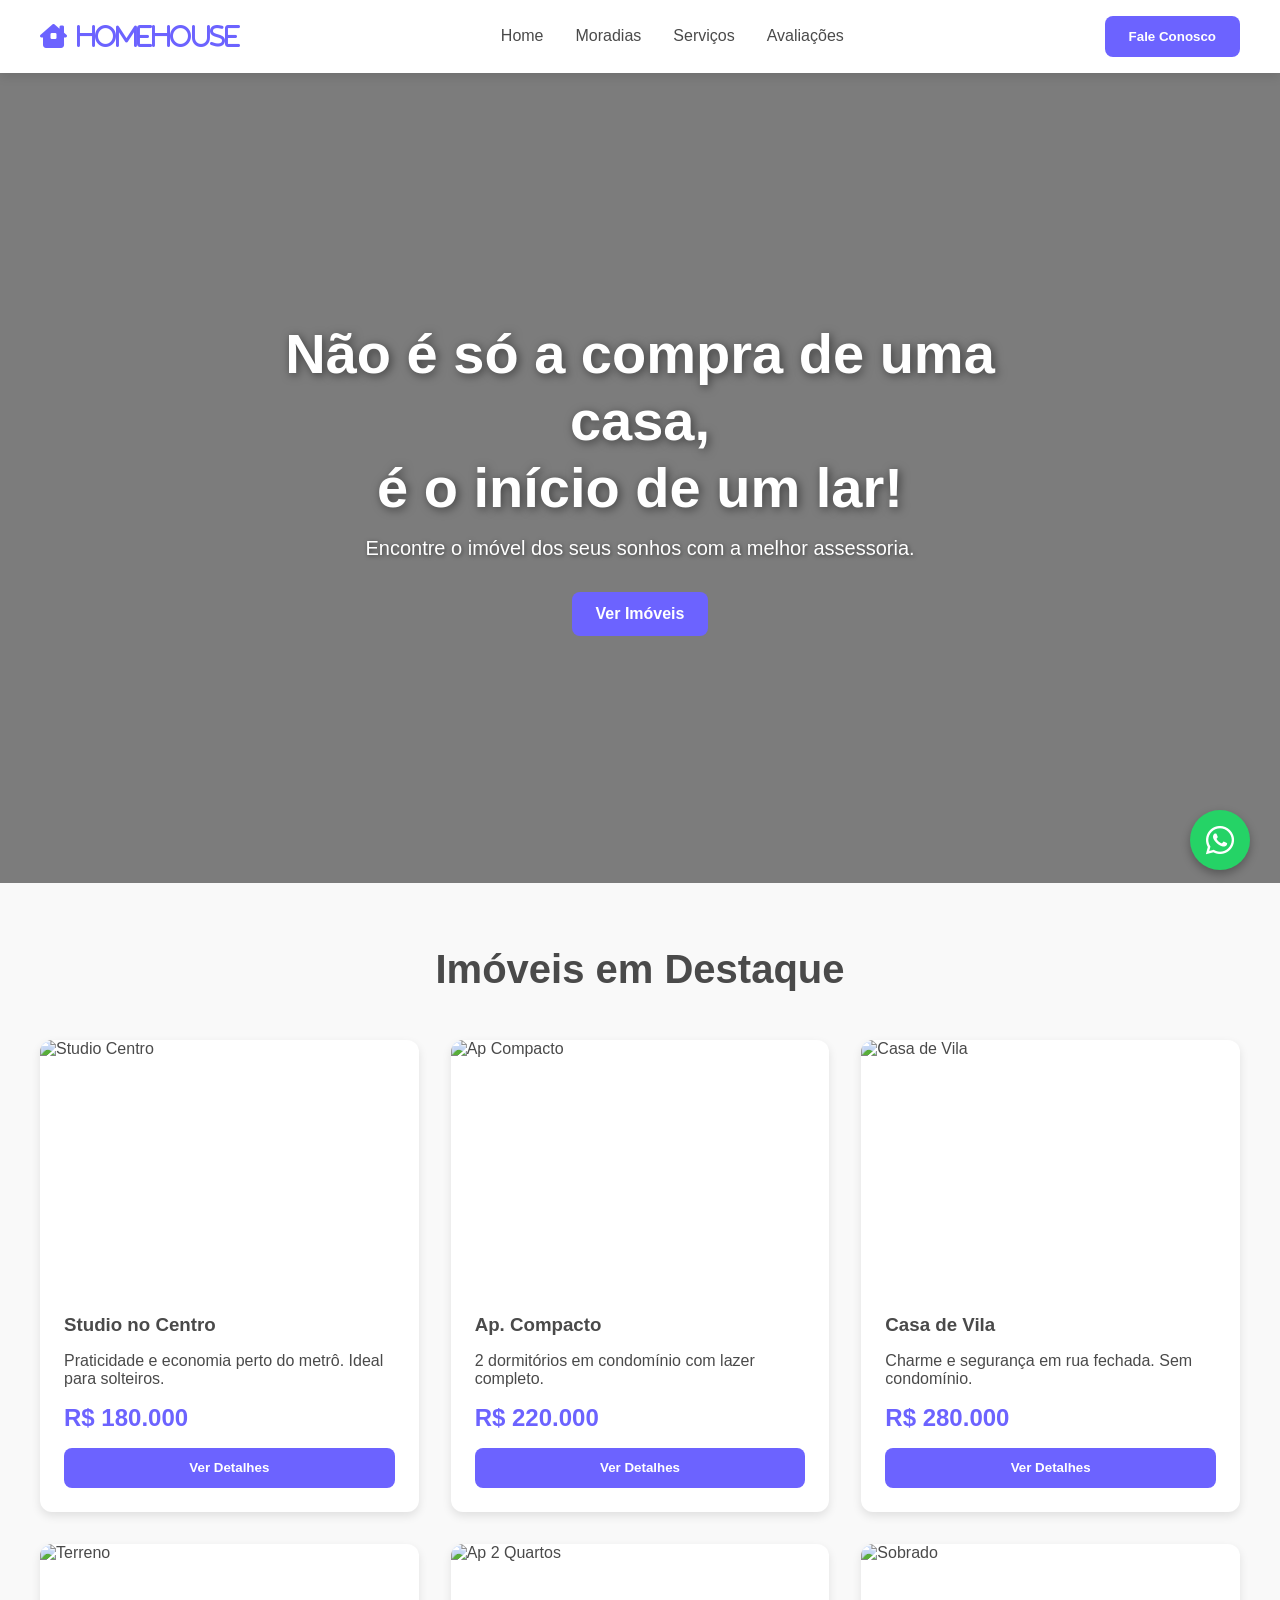
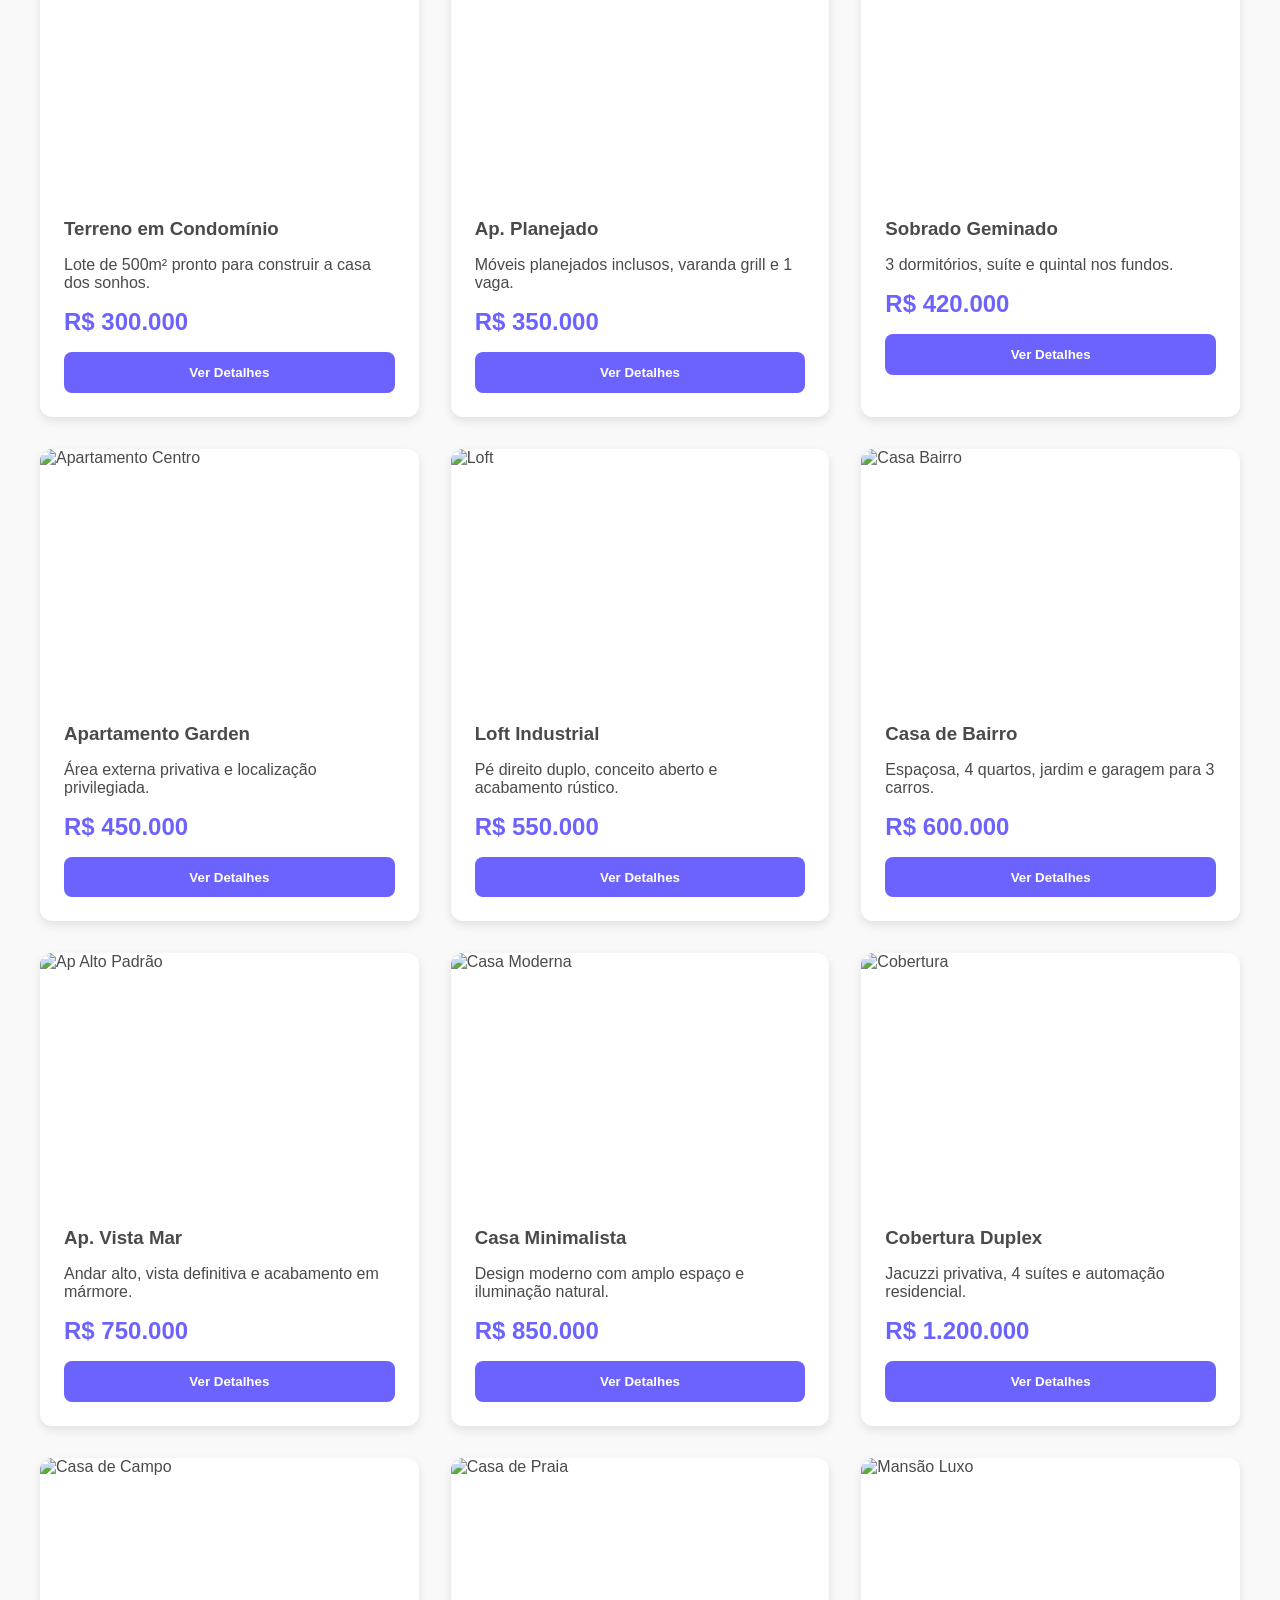
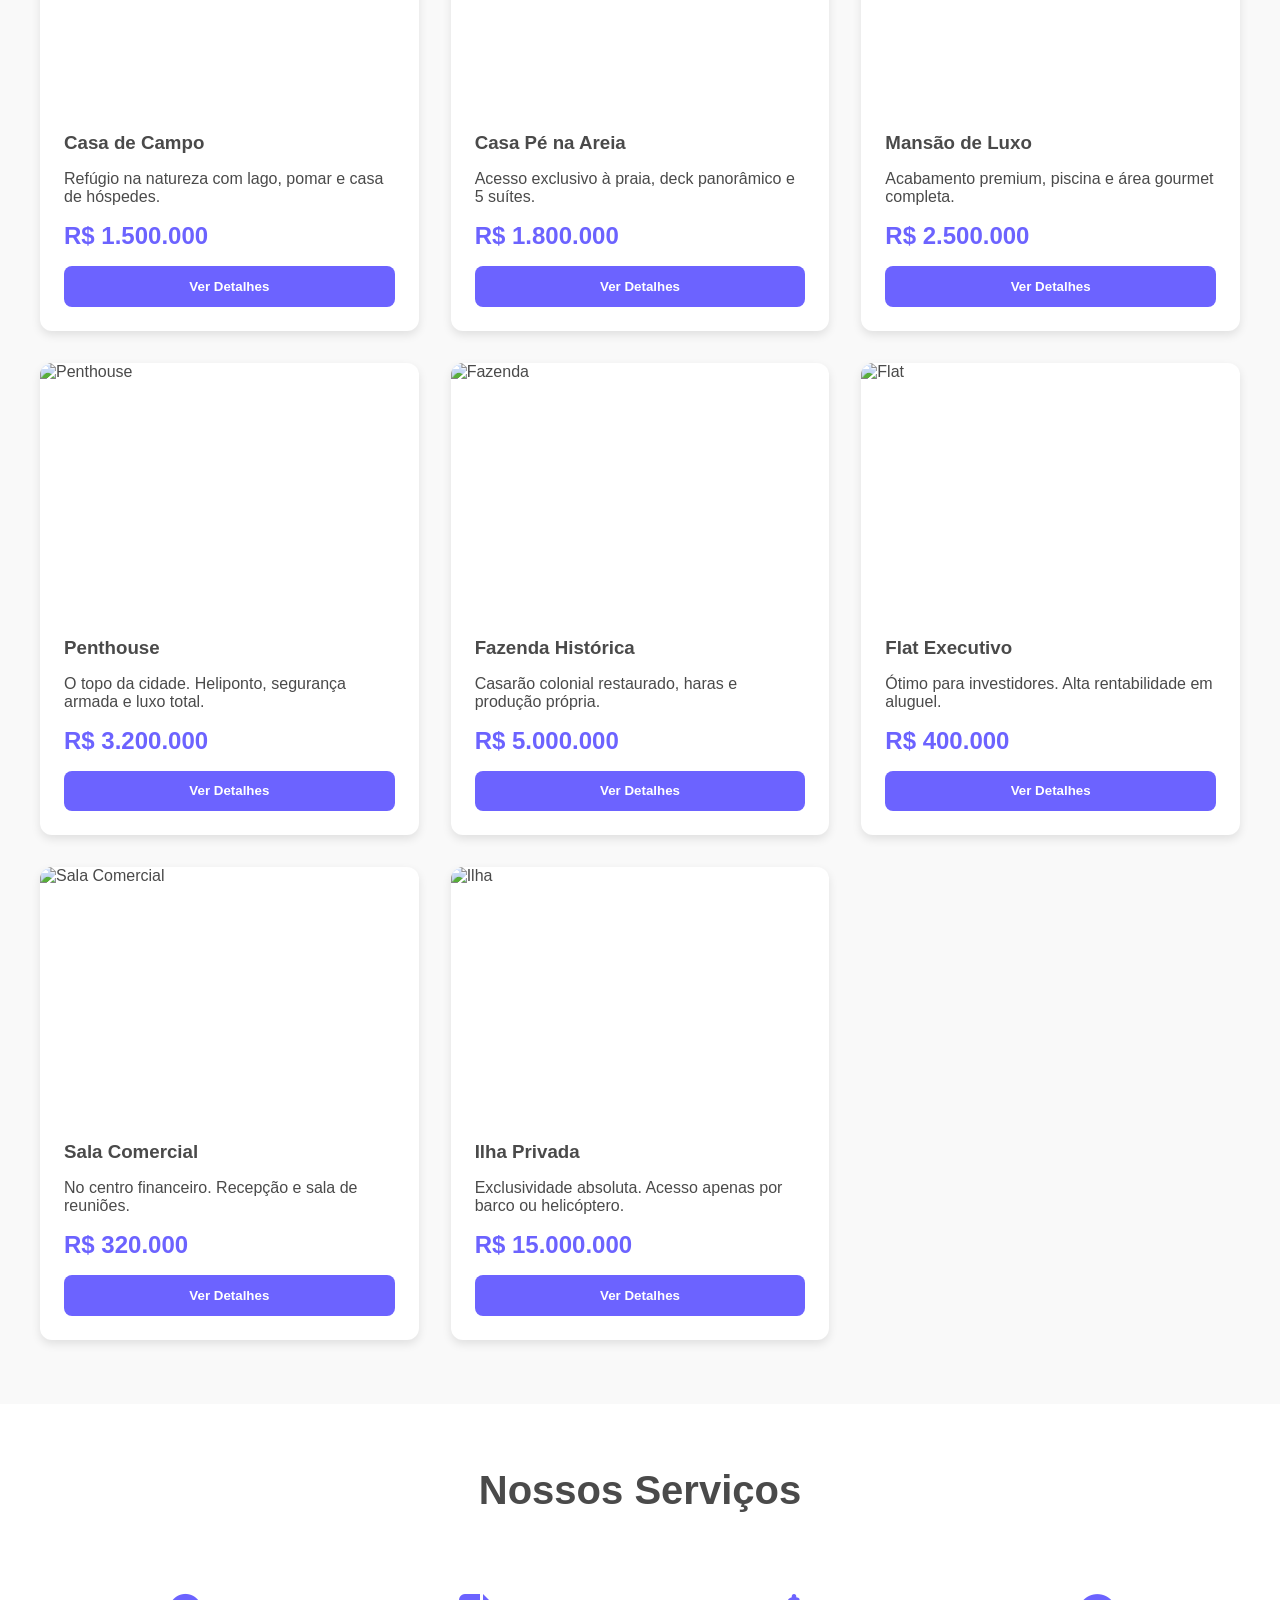
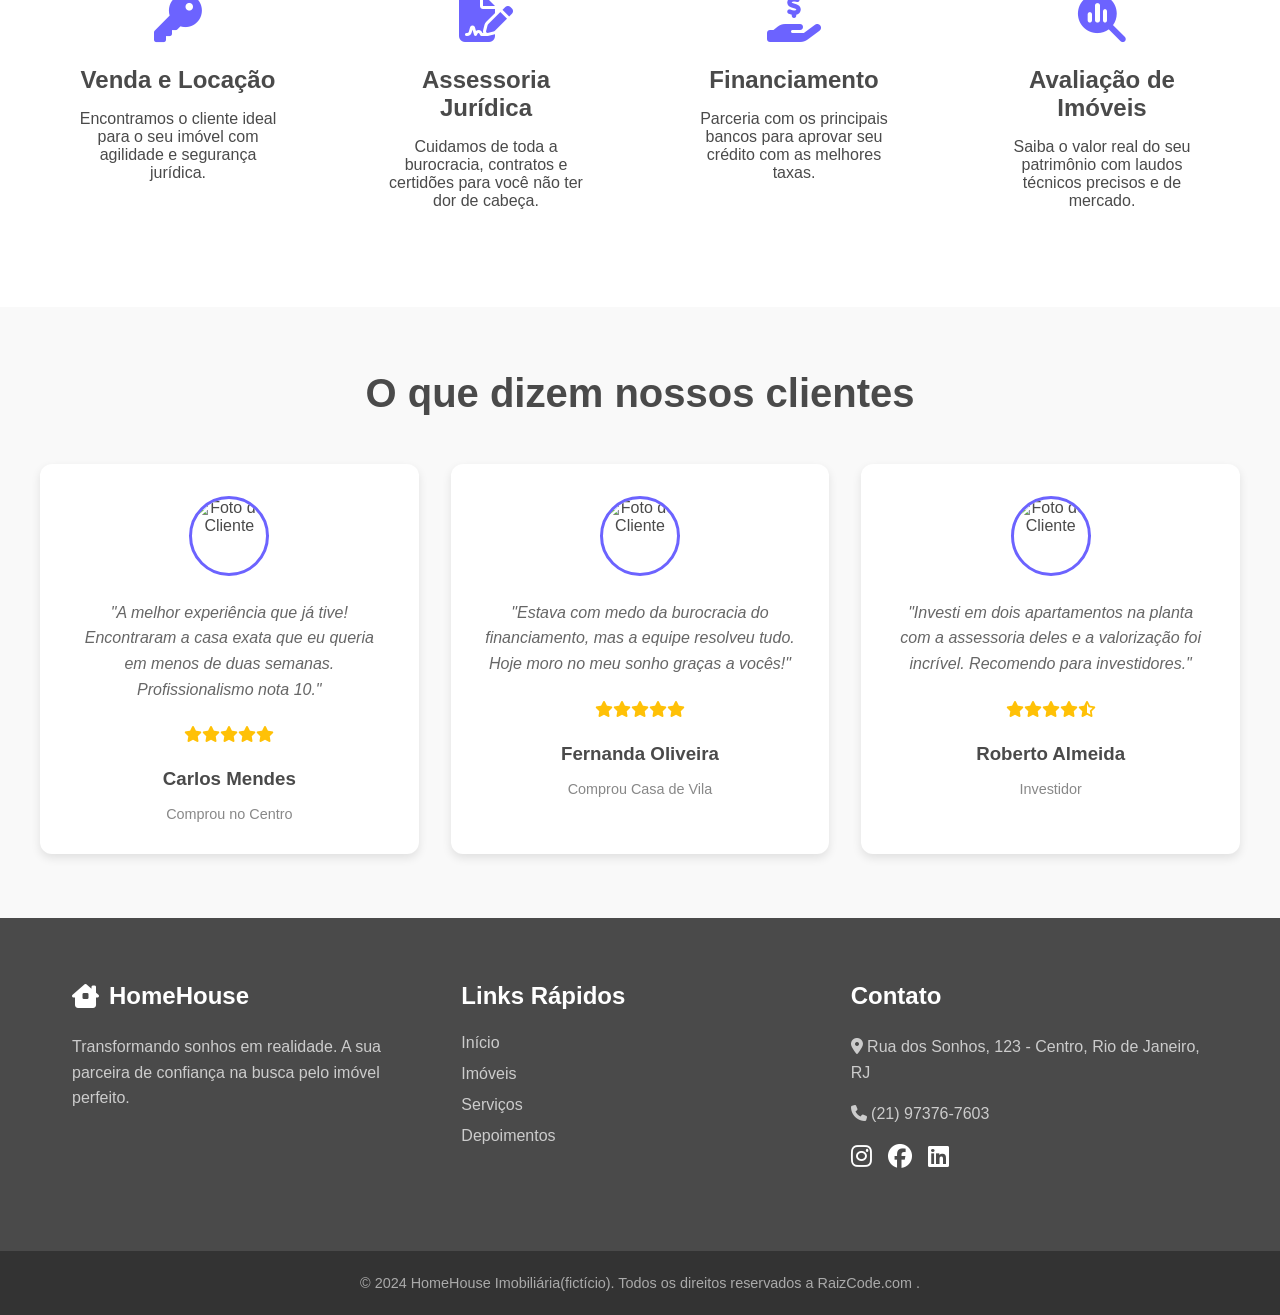
==== commit 8aed00b4: "v2" ====
--- a/index.html
+++ b/index.html
@@ -8,10 +8,11 @@
       href="https://cdnjs.cloudflare.com/ajax/libs/font-awesome/6.5.1/css/all.min.css"
     />
     <link rel="stylesheet" href="style.css" />
-    <title>Landingpage exemplo</title>
+    <title>HomeHouse</title>
   </head>
   <body>
     <header>
+      <!-- Menu de navegação -->
       <nav id="navegacao">
         <i class="fa-solid fa-house-chimney-window">HomeHouse</i>
         <ul id="nav-list">
@@ -53,14 +54,14 @@
         <button class="btn-default btn-contact">Fale Conosco</button>
       </div>
     </header>
-    <main>
+    <main id="home">
       <section id="hero">
         <!-- As imagens do carrossel -->
         <div class="hero-slider">
           <div
             class="slide active"
             style="
-              background-image: url(&quot;https://images.unsplash.com/photo-1600596542815-27b88e54e6d1?q=80&w=1920&auto=format&fit=crop&quot;);
+              background-image: url(&quot;https://images.unsplash.com/photo-1494526585095-c41746248156?q=80&w=1170&auto=format&fit=crop&ixlib=rb-4.1.0&ixid=M3wxMjA3fDB8MHxwaG90by1wYWdlfHx8fGVufDB8fHx8fA%3D%3D&quot;);
             "
           ></div>
           <div
@@ -123,7 +124,7 @@
           <!-- 3. Econômico -->
           <div class="card">
             <img
-              src="https://images.unsplash.com/photo-1580587771525-78b9dba3b91d?q=80&w=600&auto=format&fit=crop"
+              src="https://images.unsplash.com/photo-1605146769289-440113cc3d00?q=80&w=1170&auto=format&fit=crop"
               alt="Casa de Vila"
             />
             <div class="card-content">
@@ -151,7 +152,7 @@
           <!-- 5. Médio -->
           <div class="card">
             <img
-              src="https://images.unsplash.com/photo-1484154218962-a1c002085d2f?q=80&w=600&auto=format&fit=crop"
+              src="https://images.unsplash.com/photo-1751998815716-4c969c75b3ed?q=80&w=687&auto=format&fit=crop"
               alt="Ap 2 Quartos"
             />
             <div class="card-content">
@@ -207,7 +208,7 @@
           <!-- 9. Médio/Alto -->
           <div class="card">
             <img
-              src="https://images.unsplash.com/photo-1600596542815-27b88e54e6d1?q=80&w=600&auto=format&fit=crop"
+              src="https://images.unsplash.com/photo-1550819115-7a75ea88904e?q=80&w=1087&auto=format&fit=crop"
               alt="Casa Bairro"
             />
             <div class="card-content">
@@ -235,7 +236,7 @@
           <!-- 11. Alto Padrão -->
           <div class="card">
             <img
-              src="https://images.unsplash.com/photo-1580587771525-78b9dba3b91d?q=80&w=600&auto=format&fit=crop"
+              src="https://images.unsplash.com/photo-1609081144289-eacc3108cd03?q=80&w=687&auto=format&fit=crop"
               alt="Casa Moderna"
             />
             <div class="card-content">
@@ -263,7 +264,7 @@
           <!-- 13. Alto Padrão -->
           <div class="card">
             <img
-              src="https://images.unsplash.com/photo-1564013799919-ab600027ffc6?q=80&w=600&auto=format&fit=crop"
+              src="https://images.unsplash.com/photo-1572164676843-7df9a04e3e31?q=80&w=764&auto=format&fit=crop"
               alt="Casa de Campo"
             />
             <div class="card-content">
@@ -277,7 +278,7 @@
           <!-- 14. Luxo -->
           <div class="card">
             <img
-              src="https://images.unsplash.com/photo-1613490493576-2f50248e2f7c?q=80&w=600&auto=format&fit=crop"
+              src="https://images.unsplash.com/photo-1597475681177-809cfdc76cd2?q=80&w=688&auto=format&fit=crop"
               alt="Casa de Praia"
             />
             <div class="card-content">
@@ -518,9 +519,10 @@
         <div class="footer-section">
           <h3>Contato</h3>
           <p>
-            <i class="fa-solid fa-location-dot"></i> Av. Paulista, 1000 - SP
+            <i class="fa-solid fa-location-dot"></i> Rua dos Sonhos, 123 -
+            Centro, Rio de Janeiro, RJ
           </p>
-          <p><i class="fa-solid fa-phone"></i> (11) 99999-9999</p>
+          <p><i class="fa-solid fa-phone"></i> (21) 97376-7603</p>
           <div class="social-icons">
             <a href="#"><i class="fa-brands fa-instagram"></i></a>
             <a href="#"><i class="fa-brands fa-facebook"></i></a>
@@ -530,44 +532,66 @@
       </div>
 
       <div class="footer-bottom">
-        <p>&copy; 2024 HomeHouse Imobiliária. Todos os direitos reservados.</p>
+        <p>
+          &copy; 2024 HomeHouse Imobiliária(fictício). Todos os direitos
+          reservados a RaizCode.com .
+        </p>
       </div>
     </footer>
 
     <!-- Botão Flutuante WhatsApp -->
-    <a href="https://wa.me/5511999999999" class="btn-whatsapp" target="_blank">
+    <a href="https://wa.me/5521973767603" class="btn-whatsapp" target="_blank">
       <i class="fa-brands fa-whatsapp"></i>
     </a>
 
     <!-- Botão Voltar ao Topo -->
     <a href="#" id="back-to-top" class="btn-back-to-top">
-        <i class="fa-solid fa-arrow-up"></i>
+      <i class="fa-solid fa-arrow-up"></i>
     </a>
 
     <!-- Modal de Contato -->
     <div id="contact-modal" class="modal">
-        <div class="modal-content">
-            <span class="close-btn">&times;</span>
-            <h2>Entre em Contato</h2>
-            <p>Preencha o formulário abaixo e retornaremos em breve.</p>
-            
-            <!-- O action é onde a mágica acontece. Substitua pelo seu link do Formspree -->
-            <form id="contact-form" action="https://formspree.io/f/mdoqjkbw" method="POST">
-                <div class="form-group">
-                    <label for="name">Nome</label>
-                    <input type="text" id="name" name="name" required placeholder="Seu nome completo">
-                </div>
-                <div class="form-group">
-                    <label for="email">E-mail</label>
-                    <input type="email" id="email" name="email" required placeholder="seu@email.com">
-                </div>
-                <div class="form-group">
-                    <label for="message">Mensagem</label>
-                    <textarea id="message" name="message" rows="4" required placeholder="Olá, gostaria de saber mais sobre..."></textarea>
-                </div>
-                <button type="submit" class="btn-default" style="width: 100%">Enviar Mensagem</button>
-            </form>
-        </div>
+      <div class="modal-content">
+        <span class="close-btn">&times;</span>
+        <h2>Entre em Contato</h2>
+        <p>Preencha o formulário abaixo e retornaremos em breve.</p>
+
+        <form id="contact-form">
+          <div class="form-group">
+            <label for="name">Nome</label>
+            <input
+              type="text"
+              id="name"
+              name="name"
+              required
+              placeholder="Seu nome completo"
+            />
+          </div>
+          <div class="form-group">
+            <label for="email">E-mail</label>
+            <input
+              type="email"
+              id="email"
+              name="email"
+              required
+              placeholder="seu@email.com"
+            />
+          </div>
+          <div class="form-group">
+            <label for="message">Mensagem</label>
+            <textarea
+              id="message"
+              name="message"
+              rows="4"
+              required
+              placeholder="Olá, gostaria de saber mais sobre..."
+            ></textarea>
+          </div>
+          <button type="submit" class="btn-default" style="width: 100%">
+            Enviar Mensagem
+          </button>
+        </form>
+      </div>
     </div>
 
     <script src="script.js"></script>
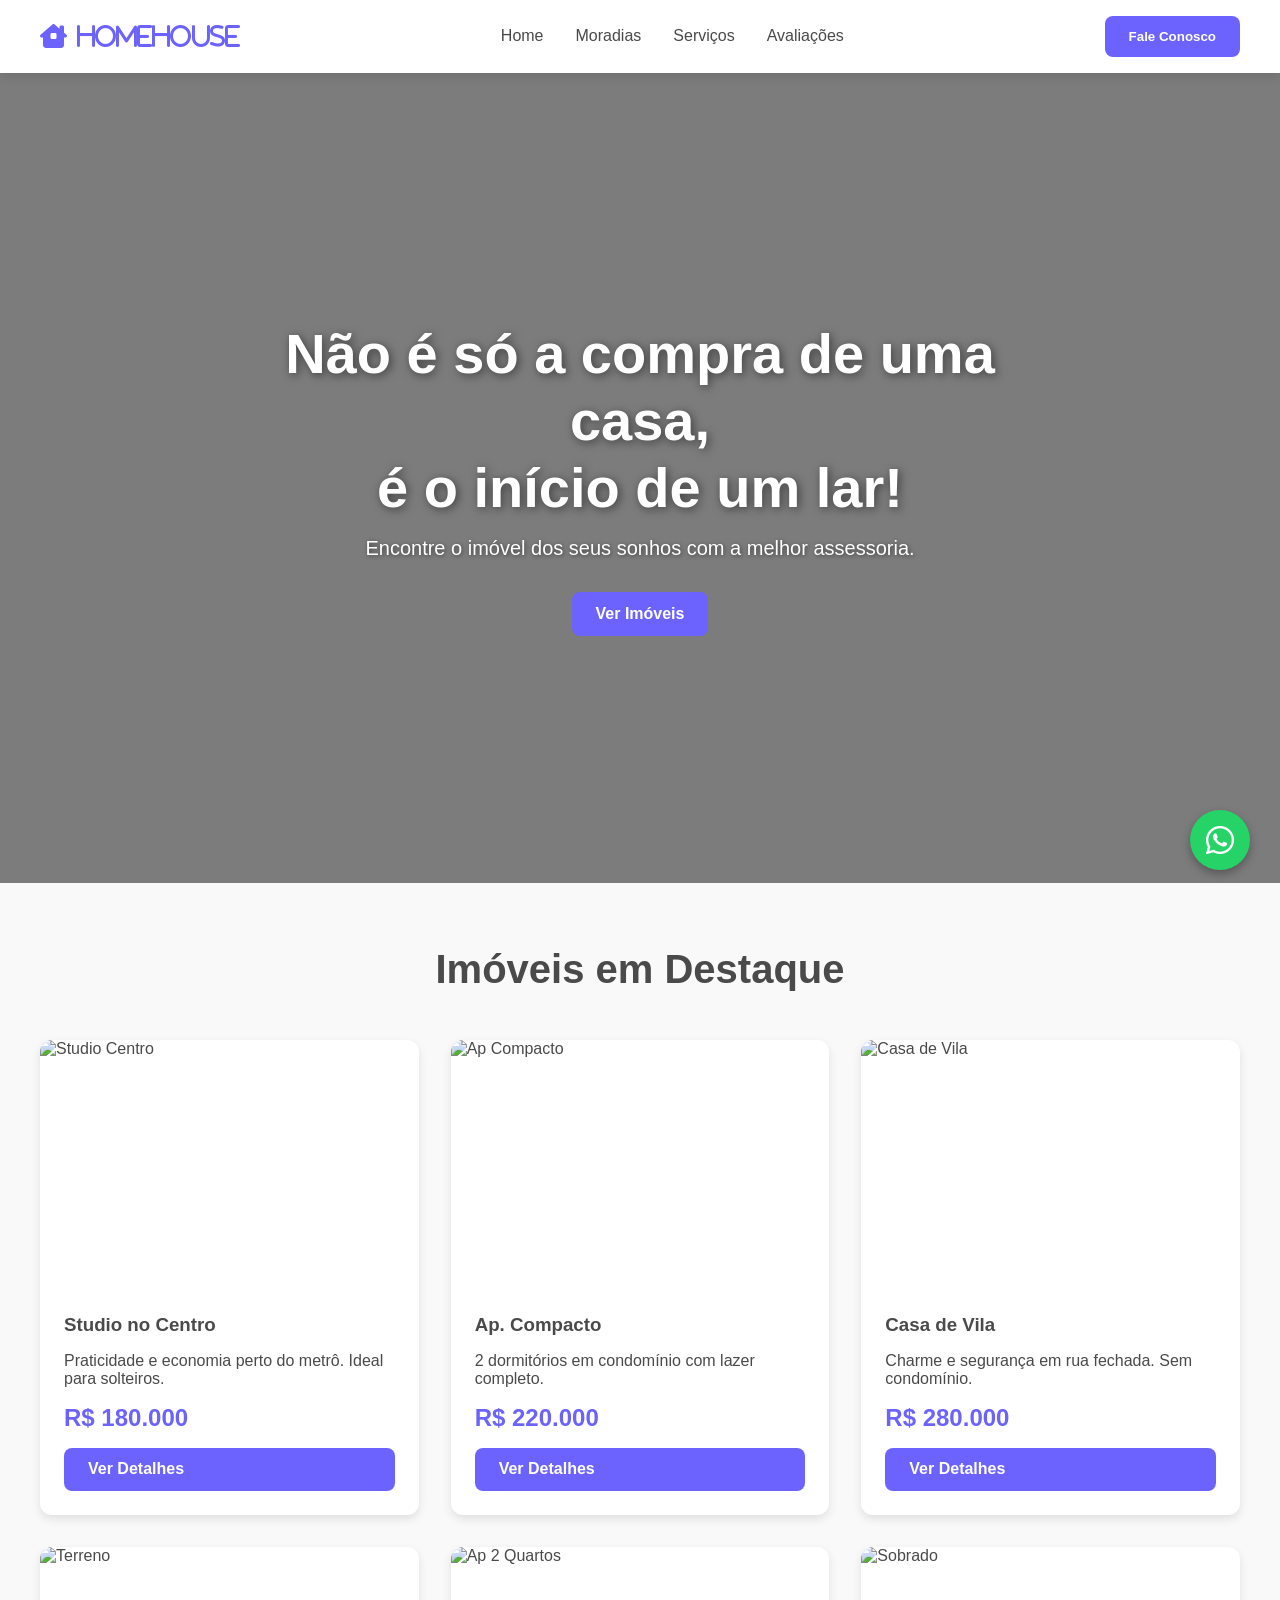
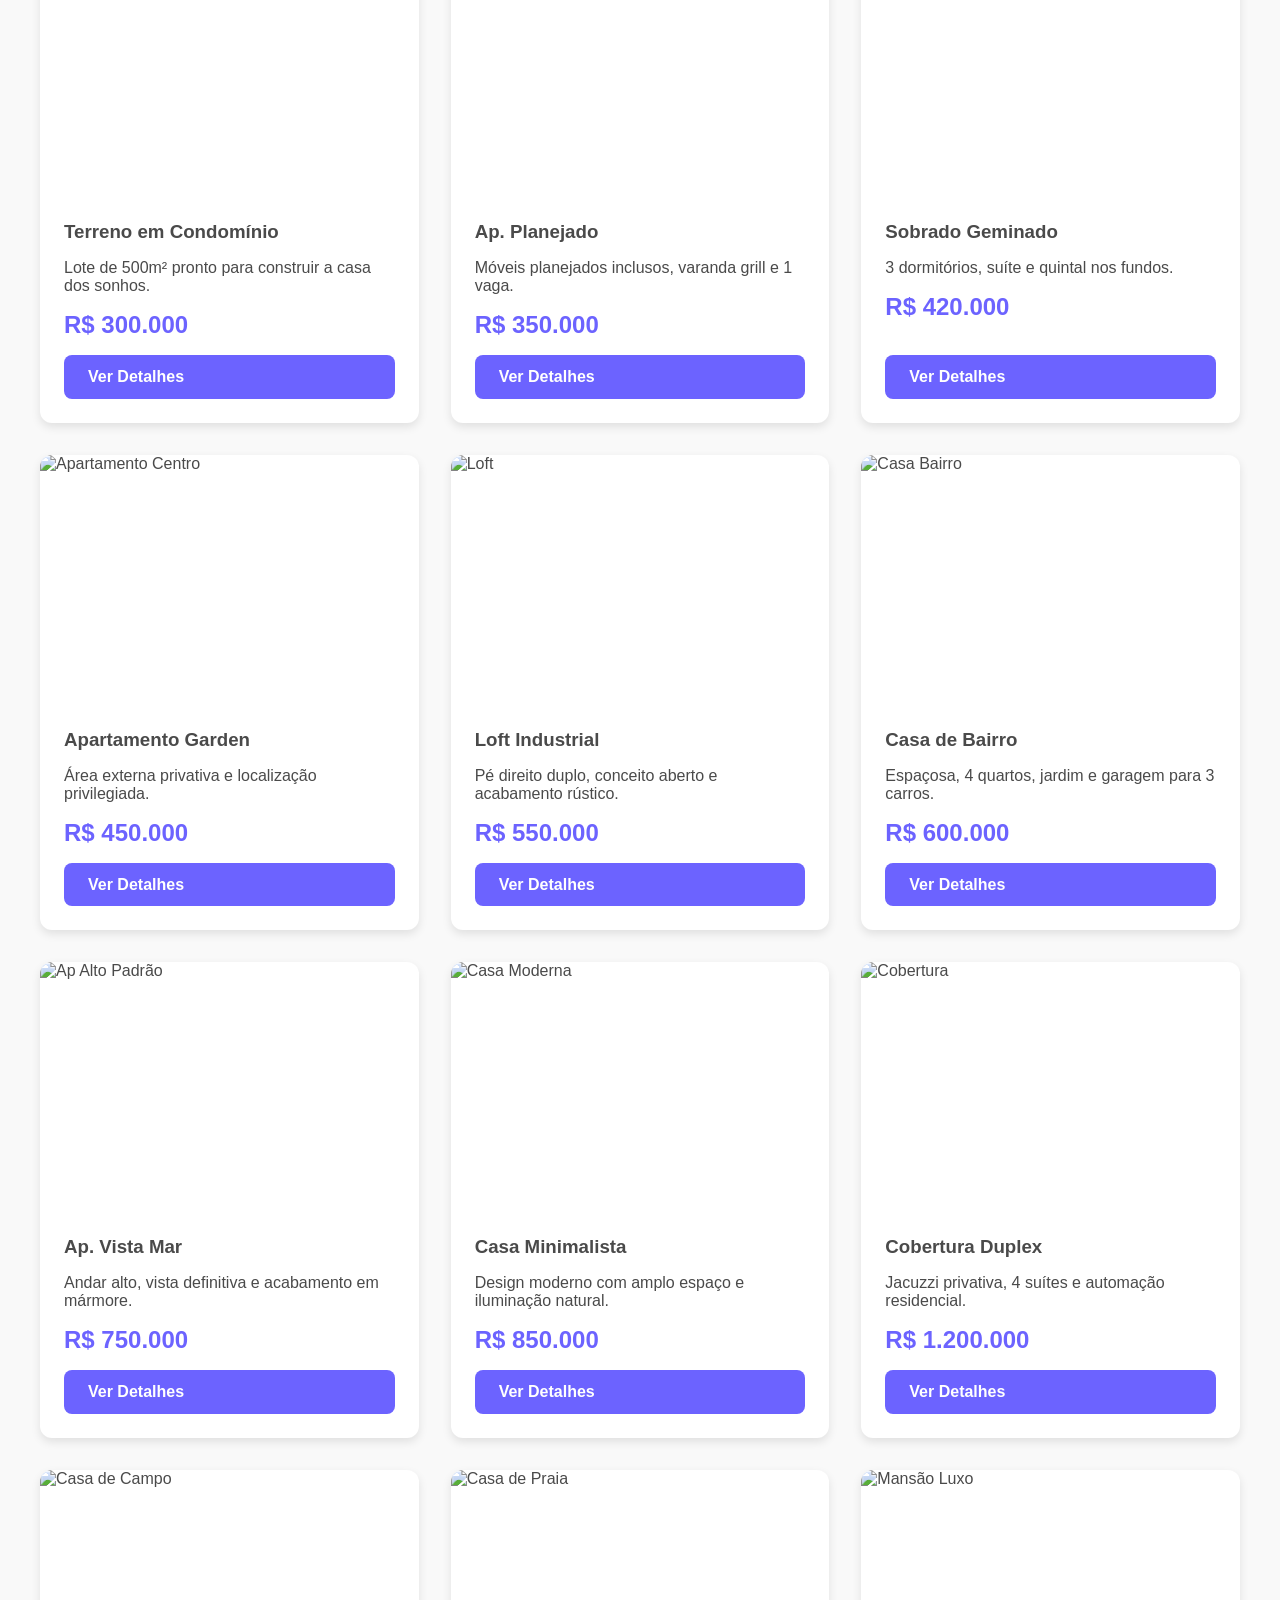
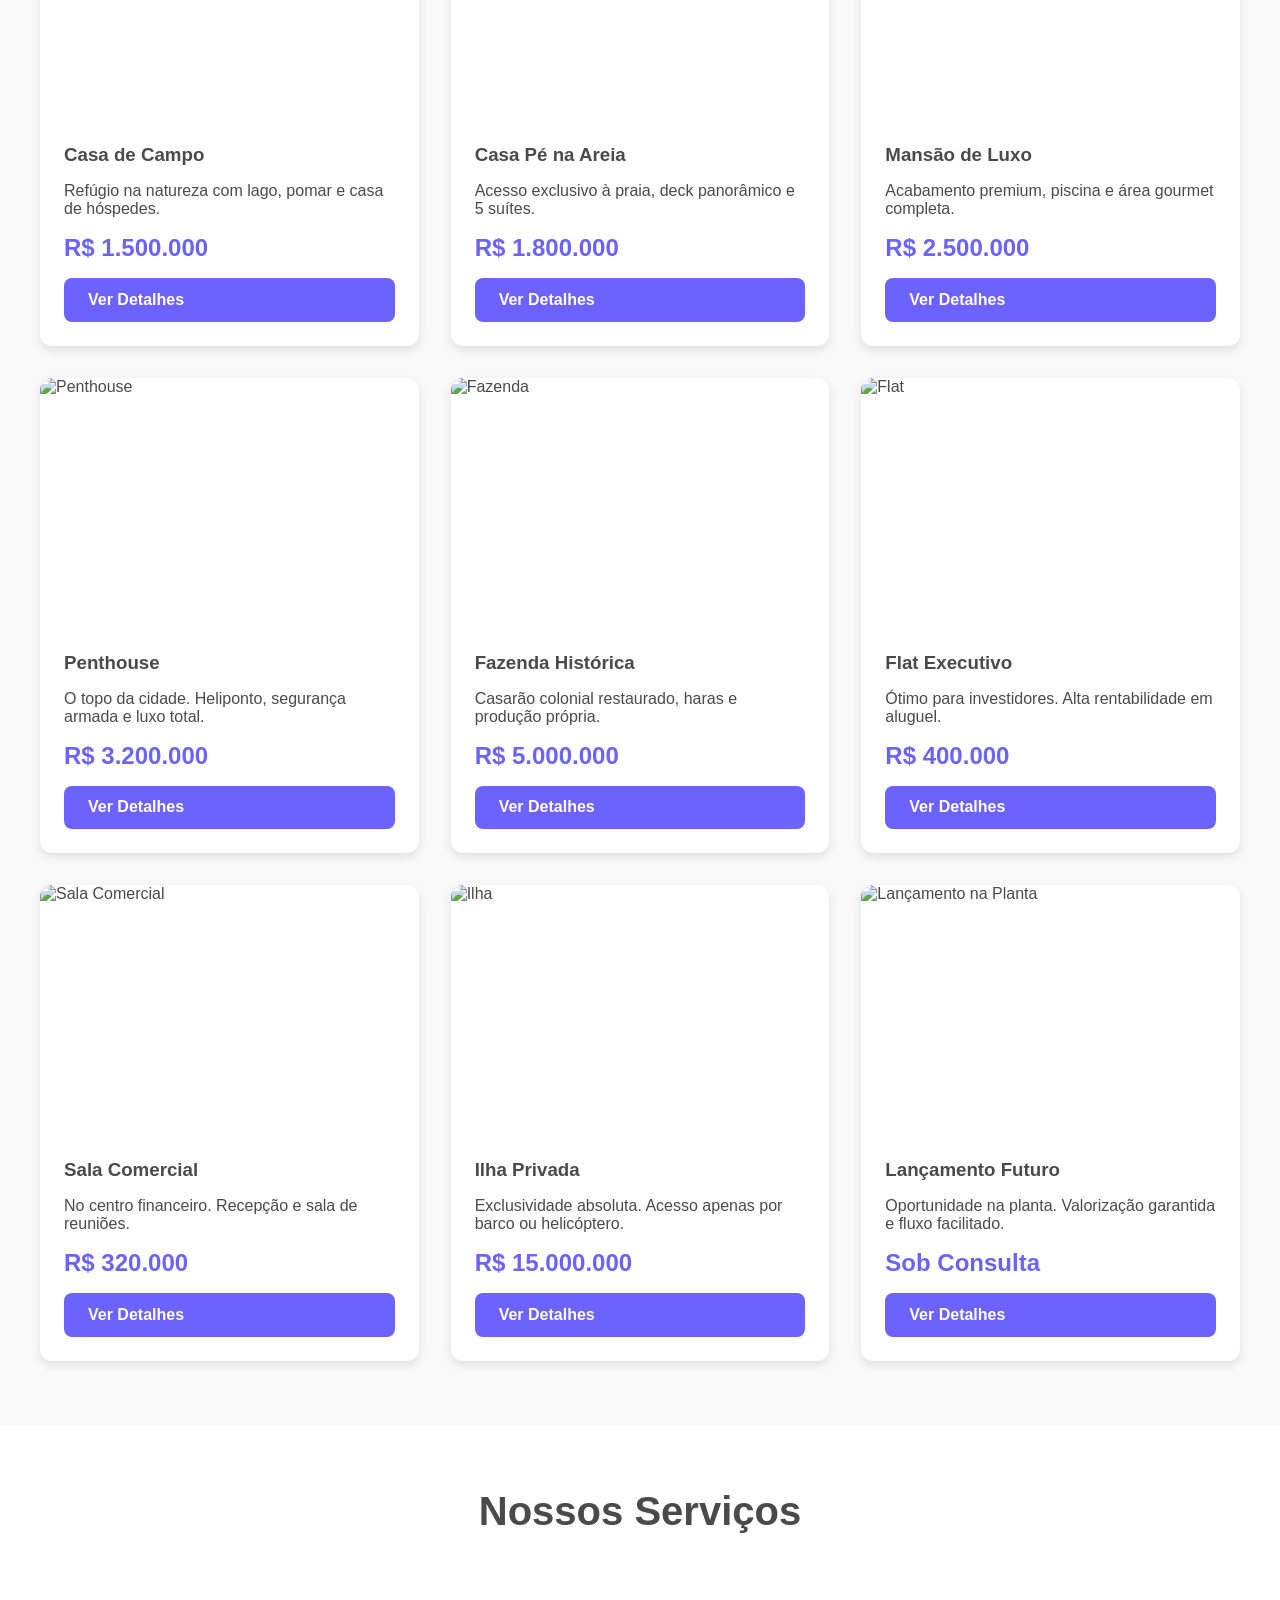
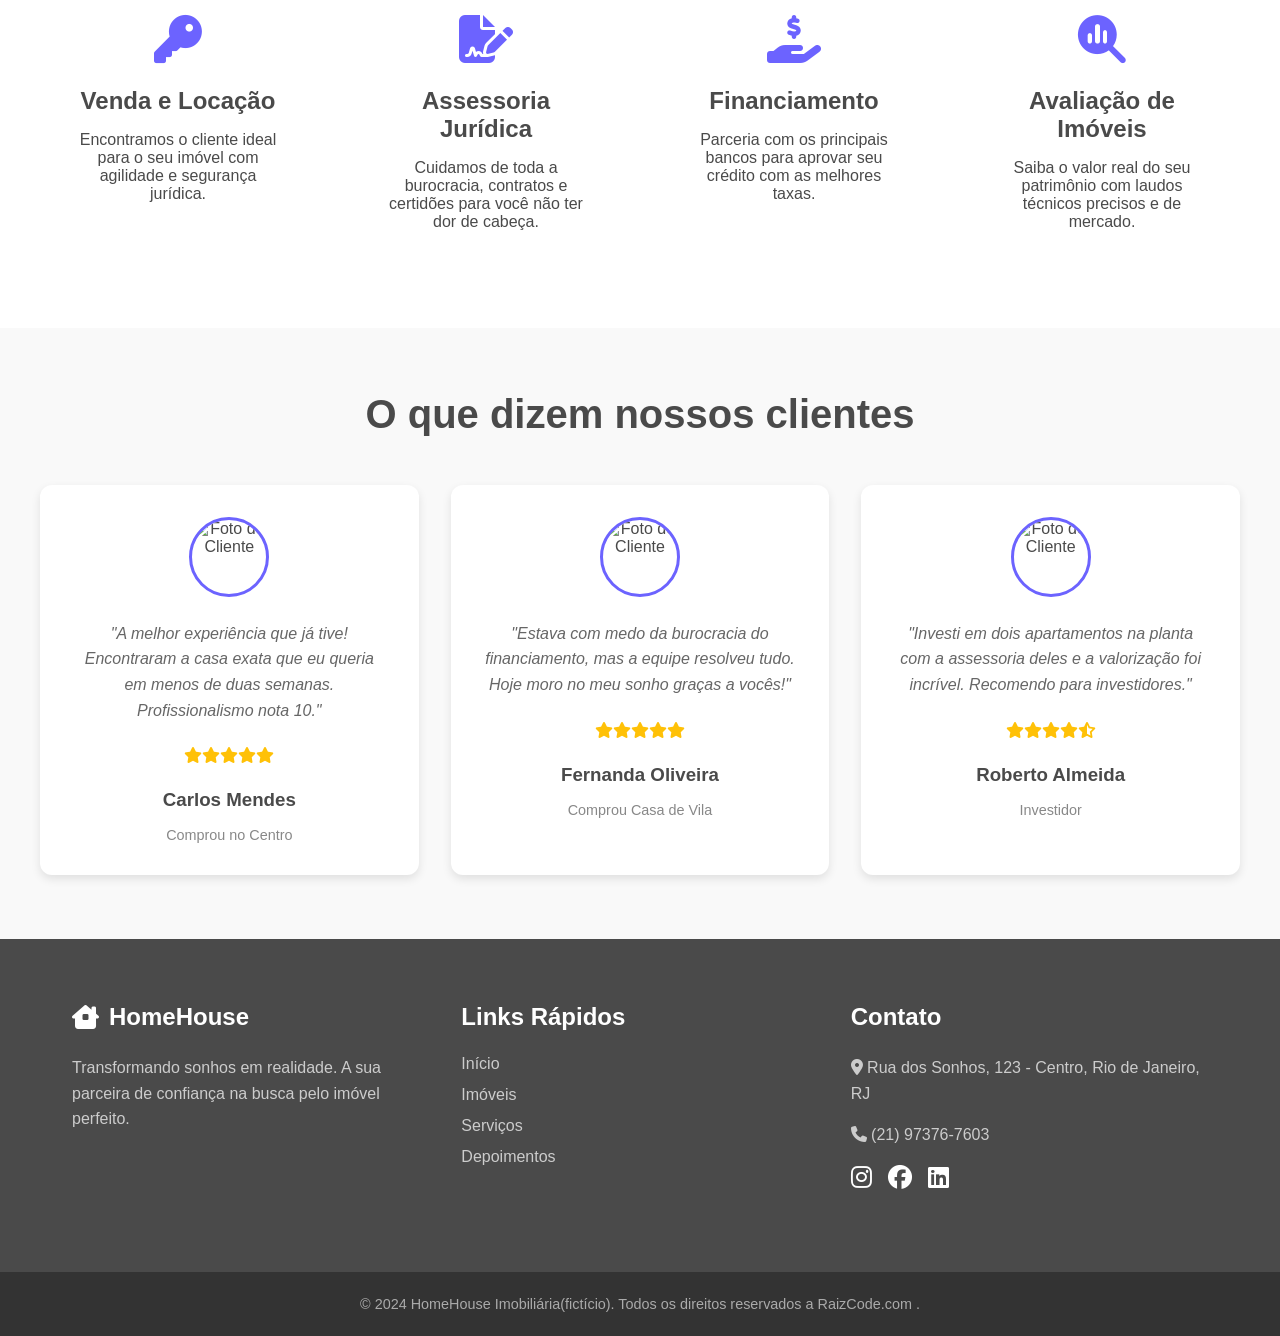
==== commit 7afc3970: "refinamentos" ====
--- a/index.html
+++ b/index.html
@@ -14,7 +14,9 @@
     <header>
       <!-- Menu de navegação -->
       <nav id="navegacao">
-        <i class="fa-solid fa-house-chimney-window">HomeHouse</i>
+        <a href="#home">
+          <i class="fa-solid fa-house-chimney-window">HomeHouse</i>
+        </a>
         <ul id="nav-list">
           <li class="nav-item">
             <a href="#home">Home</a>
@@ -29,8 +31,8 @@
             <a href="#avaliacoes">Avaliações</a>
           </li>
         </ul>
+        <button class="btn-default btn-contact">Fale Conosco</button>
         <!--Menu de navegação mobile -->
-        <button class="btn-default btn-contact">Fale Conosco</button>
         <button id="mobile-btn">
           <i class="fa-solid fa-bars"></i>
         </button>
@@ -103,7 +105,9 @@
                 Praticidade e economia perto do metrô. Ideal para solteiros.
               </p>
               <span class="price">R$ 180.000</span>
-              <button class="btn-default">Ver Detalhes</button>
+              <a href="https://raizcode.com" class="btn-default" target="_blank"
+                >Ver Detalhes</a
+              >
             </div>
           </div>
 
@@ -117,7 +121,9 @@
               <h3>Ap. Compacto</h3>
               <p>2 dormitórios em condomínio com lazer completo.</p>
               <span class="price">R$ 220.000</span>
-              <button class="btn-default">Ver Detalhes</button>
+              <a href="https://raizcode.com" class="btn-default" target="_blank"
+                >Ver Detalhes</a
+              >
             </div>
           </div>
 
@@ -131,7 +137,9 @@
               <h3>Casa de Vila</h3>
               <p>Charme e segurança em rua fechada. Sem condomínio.</p>
               <span class="price">R$ 280.000</span>
-              <button class="btn-default">Ver Detalhes</button>
+              <a href="https://raizcode.com" class="btn-default" target="_blank"
+                >Ver Detalhes</a
+              >
             </div>
           </div>
 
@@ -145,7 +153,9 @@
               <h3>Terreno em Condomínio</h3>
               <p>Lote de 500m² pronto para construir a casa dos sonhos.</p>
               <span class="price">R$ 300.000</span>
-              <button class="btn-default">Ver Detalhes</button>
+              <a href="https://raizcode.com" class="btn-default" target="_blank"
+                >Ver Detalhes</a
+              >
             </div>
           </div>
 
@@ -159,7 +169,9 @@
               <h3>Ap. Planejado</h3>
               <p>Móveis planejados inclusos, varanda grill e 1 vaga.</p>
               <span class="price">R$ 350.000</span>
-              <button class="btn-default">Ver Detalhes</button>
+              <a href="https://raizcode.com" class="btn-default" target="_blank"
+                >Ver Detalhes</a
+              >
             </div>
           </div>
 
@@ -173,7 +185,9 @@
               <h3>Sobrado Geminado</h3>
               <p>3 dormitórios, suíte e quintal nos fundos.</p>
               <span class="price">R$ 420.000</span>
-              <button class="btn-default">Ver Detalhes</button>
+              <a href="https://raizcode.com" class="btn-default" target="_blank"
+                >Ver Detalhes</a
+              >
             </div>
           </div>
 
@@ -187,7 +201,9 @@
               <h3>Apartamento Garden</h3>
               <p>Área externa privativa e localização privilegiada.</p>
               <span class="price">R$ 450.000</span>
-              <button class="btn-default">Ver Detalhes</button>
+              <a href="https://raizcode.com" class="btn-default" target="_blank"
+                >Ver Detalhes</a
+              >
             </div>
           </div>
 
@@ -201,7 +217,9 @@
               <h3>Loft Industrial</h3>
               <p>Pé direito duplo, conceito aberto e acabamento rústico.</p>
               <span class="price">R$ 550.000</span>
-              <button class="btn-default">Ver Detalhes</button>
+              <a href="https://raizcode.com" class="btn-default" target="_blank"
+                >Ver Detalhes</a
+              >
             </div>
           </div>
 
@@ -215,7 +233,9 @@
               <h3>Casa de Bairro</h3>
               <p>Espaçosa, 4 quartos, jardim e garagem para 3 carros.</p>
               <span class="price">R$ 600.000</span>
-              <button class="btn-default">Ver Detalhes</button>
+              <a href="https://raizcode.com" class="btn-default" target="_blank"
+                >Ver Detalhes</a
+              >
             </div>
           </div>
 
@@ -229,7 +249,9 @@
               <h3>Ap. Vista Mar</h3>
               <p>Andar alto, vista definitiva e acabamento em mármore.</p>
               <span class="price">R$ 750.000</span>
-              <button class="btn-default">Ver Detalhes</button>
+              <a href="https://raizcode.com" class="btn-default" target="_blank"
+                >Ver Detalhes</a
+              >
             </div>
           </div>
 
@@ -243,7 +265,9 @@
               <h3>Casa Minimalista</h3>
               <p>Design moderno com amplo espaço e iluminação natural.</p>
               <span class="price">R$ 850.000</span>
-              <button class="btn-default">Ver Detalhes</button>
+              <a href="https://raizcode.com" class="btn-default" target="_blank"
+                >Ver Detalhes</a
+              >
             </div>
           </div>
 
@@ -257,7 +281,9 @@
               <h3>Cobertura Duplex</h3>
               <p>Jacuzzi privativa, 4 suítes e automação residencial.</p>
               <span class="price">R$ 1.200.000</span>
-              <button class="btn-default">Ver Detalhes</button>
+              <a href="https://raizcode.com" class="btn-default" target="_blank"
+                >Ver Detalhes</a
+              >
             </div>
           </div>
 
@@ -271,7 +297,9 @@
               <h3>Casa de Campo</h3>
               <p>Refúgio na natureza com lago, pomar e casa de hóspedes.</p>
               <span class="price">R$ 1.500.000</span>
-              <button class="btn-default">Ver Detalhes</button>
+              <a href="https://raizcode.com" class="btn-default" target="_blank"
+                >Ver Detalhes</a
+              >
             </div>
           </div>
 
@@ -285,7 +313,9 @@
               <h3>Casa Pé na Areia</h3>
               <p>Acesso exclusivo à praia, deck panorâmico e 5 suítes.</p>
               <span class="price">R$ 1.800.000</span>
-              <button class="btn-default">Ver Detalhes</button>
+              <a href="https://raizcode.com" class="btn-default" target="_blank"
+                >Ver Detalhes</a
+              >
             </div>
           </div>
 
@@ -299,7 +329,9 @@
               <h3>Mansão de Luxo</h3>
               <p>Acabamento premium, piscina e área gourmet completa.</p>
               <span class="price">R$ 2.500.000</span>
-              <button class="btn-default">Ver Detalhes</button>
+              <a href="https://raizcode.com" class="btn-default" target="_blank"
+                >Ver Detalhes</a
+              >
             </div>
           </div>
 
@@ -313,7 +345,9 @@
               <h3>Penthouse</h3>
               <p>O topo da cidade. Heliponto, segurança armada e luxo total.</p>
               <span class="price">R$ 3.200.000</span>
-              <button class="btn-default">Ver Detalhes</button>
+              <a href="https://raizcode.com" class="btn-default" target="_blank"
+                >Ver Detalhes</a
+              >
             </div>
           </div>
 
@@ -327,7 +361,9 @@
               <h3>Fazenda Histórica</h3>
               <p>Casarão colonial restaurado, haras e produção própria.</p>
               <span class="price">R$ 5.000.000</span>
-              <button class="btn-default">Ver Detalhes</button>
+              <a href="https://raizcode.com" class="btn-default" target="_blank"
+                >Ver Detalhes</a
+              >
             </div>
           </div>
 
@@ -341,7 +377,9 @@
               <h3>Flat Executivo</h3>
               <p>Ótimo para investidores. Alta rentabilidade em aluguel.</p>
               <span class="price">R$ 400.000</span>
-              <button class="btn-default">Ver Detalhes</button>
+              <a href="https://raizcode.com" class="btn-default" target="_blank"
+                >Ver Detalhes</a
+              >
             </div>
           </div>
 
@@ -355,14 +393,16 @@
               <h3>Sala Comercial</h3>
               <p>No centro financeiro. Recepção e sala de reuniões.</p>
               <span class="price">R$ 320.000</span>
-              <button class="btn-default">Ver Detalhes</button>
+              <a href="https://raizcode.com" class="btn-default" target="_blank"
+                >Ver Detalhes</a
+              >
             </div>
           </div>
 
           <!-- 20. Super Luxo -->
           <div class="card">
             <img
-              src="https://images.unsplash.com/photo-1592595896551-12b371d546d5?q=80&w=600&auto=format&fit=crop"
+              src="https://images.unsplash.com/photo-1516091877740-fde016699f2c?q=80&w=1074&auto=format&fit=crop"
               alt="Ilha"
             />
             <div class="card-content">
@@ -371,7 +411,28 @@
                 Exclusividade absoluta. Acesso apenas por barco ou helicóptero.
               </p>
               <span class="price">R$ 15.000.000</span>
-              <button class="btn-default">Ver Detalhes</button>
+              <a href="https://raizcode.com" class="btn-default" target="_blank"
+                >Ver Detalhes</a
+              >
+            </div>
+          </div>
+
+          <!-- 21. Lançamento (Novo Elemento para fechar a grade) -->
+          <div class="card">
+            <img
+              src="https://images.unsplash.com/photo-1762146828422-50a8bd416d3c?w=600&auto=format&fit=crop"
+              alt="Lançamento na Planta"
+            />
+            <div class="card-content">
+              <h3>Lançamento Futuro</h3>
+              <p>
+                Oportunidade na planta. Valorização garantida e fluxo
+                facilitado.
+              </p>
+              <span class="price">Sob Consulta</span>
+              <a href="https://raizcode.com" class="btn-default" target="_blank"
+                >Ver Detalhes</a
+              >
             </div>
           </div>
         </div>
@@ -526,7 +587,12 @@
           <div class="social-icons">
             <a href="#"><i class="fa-brands fa-instagram"></i></a>
             <a href="#"><i class="fa-brands fa-facebook"></i></a>
-            <a href="#"><i class="fa-brands fa-linkedin"></i></a>
+            <a
+              href="https://br.linkedin.com/in/rodrigo-angelo-evangelista-091406171"
+              target="_blank"
+              rel="noopener noreferrer"
+              ><i class="fa-brands fa-linkedin"></i
+            ></a>
           </div>
         </div>
       </div>
@@ -540,7 +606,12 @@
     </footer>
 
     <!-- Botão Flutuante WhatsApp -->
-    <a href="https://wa.me/5521973767603" class="btn-whatsapp" target="_blank">
+    <a
+      href="https://wa.me/5521973767603?text=Ol%C3%A1!%20Vim%20pelo%20site%20da%20HomeHouse%20e%20gostaria%20de%20mais%20informa%C3%A7%C3%B5es."
+      class="btn-whatsapp"
+      target="_blank"
+      rel="noopener noreferrer"
+    >
       <i class="fa-brands fa-whatsapp"></i>
     </a>
 
--- a/style.css
+++ b/style.css
@@ -47,6 +47,15 @@
   position: sticky; /* Mantém o menu no topo ao rolar */
   top: 0;
   z-index: 1000;
+  transition:
+    background-color 0.3s ease,
+    box-shadow 0.3s ease; /* Suavidade na troca */
+}
+
+/* Estilo do menu quando a página é rolada */
+header.scrolled {
+  background-color: #f0f0f0; /* Nova cor de fundo (Cinza claro) */
+  box-shadow: 0px 6px 20px rgba(0, 0, 0, 0.15); /* Sombra mais forte */
 }
 
 #navegacao {
@@ -229,6 +238,15 @@
   box-shadow: 0 15px 30px rgba(0, 0, 0, 0.15);
 }
 
+/* Hover diferenciado para os botões dentro dos cards */
+.card .btn-default:hover {
+  background-color: var(
+    --secondary-color
+  ); /* Muda para a cor secundária (cinza) */
+  transform: translateY(-3px) scale(1.05); /* Sobe e aumenta um pouco */
+  box-shadow: 0px 8px 15px rgba(74, 74, 74, 0.4); /* Sombra mais escura */
+}
+
 .card img {
   width: 100%;
   height: 250px;
@@ -240,6 +258,12 @@
   display: flex;
   flex-direction: column;
   gap: 1rem;
+  flex-grow: 1; /* Faz o conteúdo crescer para ocupar a altura total do card */
+}
+
+/* Empurra o botão para o final do card, alinhando todos visualmente */
+.card-content .btn-default {
+  margin-top: auto;
 }
 
 .price {
@@ -250,230 +274,239 @@
 
 /* 6. SEÇÃO SERVIÇOS */
 #servicos {
-    background-color: var(--white); /* Cria uma faixa branca para diferenciar do fundo cinza */
+  background-color: var(
+    --white
+  ); /* Cria uma faixa branca para diferenciar do fundo cinza */
 }
 
 .servicos-grid {
-    display: grid;
-    grid-template-columns: repeat(auto-fit, minmax(250px, 1fr)); /* Colunas flexíveis */
-    gap: 2rem;
-    max-width: 1200px;
-    margin: 0 auto;
+  display: grid;
+  grid-template-columns: repeat(
+    auto-fit,
+    minmax(250px, 1fr)
+  ); /* Colunas flexíveis */
+  gap: 2rem;
+  max-width: 1200px;
+  margin: 0 auto;
 }
 
 .service-card {
-    text-align: center; /* Centraliza ícone e texto */
-    padding: 2rem;
-    border-radius: 12px;
-    transition: var(--transition);
-    border: 1px solid transparent; /* Prepara para a borda no hover */
+  text-align: center; /* Centraliza ícone e texto */
+  padding: 2rem;
+  border-radius: 12px;
+  transition: var(--transition);
+  border: 1px solid transparent; /* Prepara para a borda no hover */
 }
 
 .service-card:hover {
-    background-color: var(--bg-color); /* Fica levemente cinza ao passar o mouse */
-    border-color: rgba(0,0,0,0.05);
-    transform: translateY(-5px);
+  background-color: var(
+    --bg-color
+  ); /* Fica levemente cinza ao passar o mouse */
+  border-color: rgba(0, 0, 0, 0.05);
+  transform: translateY(-5px);
 }
 
 .service-card i {
-    font-size: 3rem; /* Ícone grande */
-    color: var(--primary-color);
-    margin-bottom: 1.5rem;
+  font-size: 3rem; /* Ícone grande */
+  color: var(--primary-color);
+  margin-bottom: 1.5rem;
 }
 
 .service-card h3 {
-    margin-bottom: 1rem;
-    font-size: 1.5rem;
+  margin-bottom: 1rem;
+  font-size: 1.5rem;
 }
 
 /* 7. SEÇÃO AVALIAÇÕES */
 .avaliacoes-grid {
-    display: grid;
-    grid-template-columns: repeat(auto-fit, minmax(300px, 1fr));
-    gap: 2rem;
-    max-width: 1200px;
-    margin: 0 auto;
+  display: grid;
+  grid-template-columns: repeat(auto-fit, minmax(300px, 1fr));
+  gap: 2rem;
+  max-width: 1200px;
+  margin: 0 auto;
 }
 
 .testimonial-card {
-    background-color: var(--white);
-    padding: 2rem;
-    border-radius: 12px;
-    box-shadow: var(--shadow);
-    text-align: center;
-    display: flex;
-    flex-direction: column;
-    align-items: center;
-    gap: 1rem;
+  background-color: var(--white);
+  padding: 2rem;
+  border-radius: 12px;
+  box-shadow: var(--shadow);
+  text-align: center;
+  display: flex;
+  flex-direction: column;
+  align-items: center;
+  gap: 1rem;
 }
 
 .avatar {
-    width: 80px;
-    height: 80px;
-    border-radius: 50%; /* Transforma a imagem quadrada em um círculo perfeito */
-    object-fit: cover;
-    border: 3px solid var(--primary-color); /* Borda colorida para destaque */
-    margin-bottom: 0.5rem;
+  width: 80px;
+  height: 80px;
+  border-radius: 50%; /* Transforma a imagem quadrada em um círculo perfeito */
+  object-fit: cover;
+  border: 3px solid var(--primary-color); /* Borda colorida para destaque */
+  margin-bottom: 0.5rem;
 }
 
 .testimonial-text {
-    font-style: italic;
-    color: #666;
-    line-height: 1.6;
+  font-style: italic;
+  color: #666;
+  line-height: 1.6;
 }
 
 .stars {
-    color: #ffc107; /* Cor amarela padrão de estrelas (Gold) */
-    margin: 0.5rem 0;
+  color: #ffc107; /* Cor amarela padrão de estrelas (Gold) */
+  margin: 0.5rem 0;
 }
 
 .testimonial-card span {
-    font-size: 0.9rem;
-    color: #888;
+  font-size: 0.9rem;
+  color: #888;
 }
 
 /* 8. RODAPÉ (Footer) */
 footer {
-    background-color: var(--secondary-color);
-    color: var(--white);
-    padding-top: 4rem;
+  background-color: var(--secondary-color);
+  color: var(--white);
+  padding-top: 4rem;
 }
 
 .footer-content {
-    display: grid;
-    grid-template-columns: repeat(auto-fit, minmax(250px, 1fr));
-    gap: 2rem;
-    max-width: 1200px;
-    margin: 0 auto;
-    padding: 0 2rem 3rem 2rem;
+  display: grid;
+  grid-template-columns: repeat(auto-fit, minmax(250px, 1fr));
+  gap: 2rem;
+  max-width: 1200px;
+  margin: 0 auto;
+  padding: 0 2rem 3rem 2rem;
 }
 
 .footer-section h3 {
-    font-size: 1.5rem;
-    margin-bottom: 1.5rem;
-    display: flex;
-    align-items: center;
-    gap: 10px;
+  font-size: 1.5rem;
+  margin-bottom: 1.5rem;
+  display: flex;
+  align-items: center;
+  gap: 10px;
 }
 
 .footer-section p {
-    margin-bottom: 1rem;
-    line-height: 1.6;
-    color: #ccc; /* Cinza claro para texto secundário */
+  margin-bottom: 1rem;
+  line-height: 1.6;
+  color: #ccc; /* Cinza claro para texto secundário */
 }
 
 .footer-section ul li {
-    margin-bottom: 0.8rem;
+  margin-bottom: 0.8rem;
 }
 
 .footer-section ul li a {
-    color: #ccc;
-    transition: var(--transition);
+  color: #ccc;
+  transition: var(--transition);
 }
 
 .footer-section ul li a:hover {
-    color: var(--primary-color);
-    padding-left: 5px; /* Efeito de "andar" para a direita */
+  color: var(--primary-color);
+  padding-left: 5px; /* Efeito de "andar" para a direita */
 }
 
 .social-icons {
-    display: flex;
-    gap: 1rem;
-    margin-top: 1rem;
+  display: flex;
+  gap: 1rem;
+  margin-top: 1rem;
 }
 
 .social-icons a {
-    color: var(--white);
-    font-size: 1.5rem;
-    transition: var(--transition);
+  color: var(--white);
+  font-size: 1.5rem;
+  transition: var(--transition);
 }
 
 .social-icons a:hover {
-    color: var(--primary-color);
-    transform: translateY(-3px);
+  color: var(--primary-color);
+  transform: translateY(-3px);
 }
 
 .footer-bottom {
-    background-color: #333; /* Um tom mais escuro que o secundário */
-    text-align: center;
-    padding: 1.5rem;
-    margin-top: 2rem;
-    font-size: 0.9rem;
-    color: #aaa;
+  background-color: #333; /* Um tom mais escuro que o secundário */
+  text-align: center;
+  padding: 1.5rem;
+  margin-top: 2rem;
+  font-size: 0.9rem;
+  color: #aaa;
 }
 
 /* Animação de Pulso (Ripple) */
 @keyframes pulse {
-    0% {
-        box-shadow: 0 0 0 0 rgba(37, 211, 102, 0.7);
-        transform: scale(1);
-    }
-    70% {
-        box-shadow: 0 0 0 15px rgba(37, 211, 102, 0); /* Cria a onda expandindo */
-        transform: scale(1.1); /* Aumenta o botão levemente */
-    }
-    100% {
-        box-shadow: 0 0 0 0 rgba(37, 211, 102, 0);
-        transform: scale(1);
-    }
+  0% {
+    box-shadow: 0 0 0 0 rgba(37, 211, 102, 0.7);
+    transform: scale(1);
+  }
+  70% {
+    box-shadow: 0 0 0 15px rgba(37, 211, 102, 0); /* Cria a onda expandindo */
+    transform: scale(1.1); /* Aumenta o botão levemente */
+  }
+  100% {
+    box-shadow: 0 0 0 0 rgba(37, 211, 102, 0);
+    transform: scale(1);
+  }
 }
 
 /* Botão Flutuante do WhatsApp */
 .btn-whatsapp {
-    position: fixed; /* Fixa na tela, mesmo ao rolar */
-    bottom: 30px;    /* Distância do fundo */
-    right: 30px;     /* Distância da direita */
-    width: 60px;
-    height: 60px;
-    background-color: #25d366; /* Verde oficial do WhatsApp */
-    color: var(--white);
-    border-radius: 50%; /* Deixa redondinho */
-    display: flex;
-    align-items: center;
-    justify-content: center;
-    font-size: 2rem;
-    box-shadow: 0 4px 10px rgba(0,0,0,0.3);
-    z-index: 1000; /* Garante que fique por cima de tudo */
-    transition: var(--transition);
-    animation: pulse 2s infinite; /* Aplica a animação em loop */
+  position: fixed; /* Fixa na tela, mesmo ao rolar */
+  bottom: 30px; /* Distância do fundo */
+  right: 30px; /* Distância da direita */
+  width: 60px;
+  height: 60px;
+  background-color: #25d366; /* Verde oficial do WhatsApp */
+  color: var(--white);
+  border-radius: 50%; /* Deixa redondinho */
+  display: flex;
+  align-items: center;
+  justify-content: center;
+  font-size: 2rem;
+  box-shadow: 0 4px 10px rgba(0, 0, 0, 0.3);
+  z-index: 1000; /* Garante que fique por cima de tudo */
+  transition: var(--transition);
+  animation: pulse 2s infinite; /* Aplica a animação em loop */
 }
 
 .btn-whatsapp:hover {
-    animation: none; /* Para a animação ao passar o mouse para não atrapalhar o clique */
-    transform: scale(1.1); /* Aumenta um pouquinho ao passar o mouse */
-    background-color: #128c7e; /* Verde mais escuro no hover */
+  animation: none; /* Para a animação ao passar o mouse para não atrapalhar o clique */
+  transform: scale(1.1); /* Aumenta um pouquinho ao passar o mouse */
+  background-color: #128c7e; /* Verde mais escuro no hover */
 }
 
 /* Botão Voltar ao Topo */
 .btn-back-to-top {
-    position: fixed;
-    bottom: 110px; /* Fica acima do botão do WhatsApp */
-    right: 30px;
-    width: 50px;
-    height: 50px;
-    background-color: var(--secondary-color); /* Cinza escuro para diferenciar do Zap */
-    color: var(--white);
-    border-radius: 50%;
-    display: flex;
-    align-items: center;
-    justify-content: center;
-    font-size: 1.2rem;
-    box-shadow: var(--shadow);
-    z-index: 999;
-    opacity: 0; /* Invisível por padrão */
-    visibility: hidden;
-    transition: var(--transition);
+  position: fixed;
+  bottom: 110px; /* Fica acima do botão do WhatsApp */
+  right: 30px;
+  width: 50px;
+  height: 50px;
+  background-color: var(
+    --secondary-color
+  ); /* Cinza escuro para diferenciar do Zap */
+  color: var(--white);
+  border-radius: 50%;
+  display: flex;
+  align-items: center;
+  justify-content: center;
+  font-size: 1.2rem;
+  box-shadow: var(--shadow);
+  z-index: 999;
+  opacity: 0; /* Invisível por padrão */
+  visibility: hidden;
+  transition: var(--transition);
 }
 
 .btn-back-to-top.show {
-    opacity: 1;
-    visibility: visible;
-    transform: translateY(0);
+  opacity: 1;
+  visibility: visible;
+  transform: translateY(0);
 }
 
 .btn-back-to-top:hover {
-    background-color: var(--primary-color);
-    transform: translateY(-5px);
+  background-color: var(--primary-color);
+  transform: translateY(-5px);
 }
 
 /* 4. RESPONSIVIDADE (Media Queries)
@@ -527,100 +560,100 @@
 
   /* Ajuste do Modal no Mobile */
   .modal-content {
-      width: 95%;
-      margin: 10px;
+    width: 95%;
+    margin: 10px;
   }
 }
 
 /* 9. MODAL DE CONTATO */
 .modal {
-    display: none; /* Escondido por padrão */
-    position: fixed;
-    z-index: 2000; /* Acima de tudo, inclusive do header */
-    left: 0;
-    top: 0;
-    width: 100%;
-    height: 100%;
-    background-color: rgba(0,0,0,0.5); /* Fundo escuro transparente */
-    align-items: center;
-    justify-content: center;
-    opacity: 0;
-    transition: opacity 0.3s ease;
+  display: none; /* Escondido por padrão */
+  position: fixed;
+  z-index: 2000; /* Acima de tudo, inclusive do header */
+  left: 0;
+  top: 0;
+  width: 100%;
+  height: 100%;
+  background-color: rgba(0, 0, 0, 0.5); /* Fundo escuro transparente */
+  align-items: center;
+  justify-content: center;
+  opacity: 0;
+  transition: opacity 0.3s ease;
 }
 
 /* Classe para mostrar o modal (via JS) */
 .modal.show {
-    display: flex;
-    opacity: 1;
+  display: flex;
+  opacity: 1;
 }
 
 .modal-content {
-    background-color: var(--white);
-    padding: 2rem;
-    border-radius: 12px;
-    width: 90%;
-    max-width: 500px;
-    position: relative;
-    box-shadow: var(--shadow);
-    transform: translateY(-20px);
-    transition: transform 0.3s ease;
+  background-color: var(--white);
+  padding: 2rem;
+  border-radius: 12px;
+  width: 90%;
+  max-width: 500px;
+  position: relative;
+  box-shadow: var(--shadow);
+  transform: translateY(-20px);
+  transition: transform 0.3s ease;
 }
 
 .modal.show .modal-content {
-    transform: translateY(0);
+  transform: translateY(0);
 }
 
 .close-btn {
-    position: absolute;
-    top: 15px;
-    right: 20px;
-    font-size: 1.8rem;
-    cursor: pointer;
-    color: #aaa;
-    transition: var(--transition);
+  position: absolute;
+  top: 15px;
+  right: 20px;
+  font-size: 1.8rem;
+  cursor: pointer;
+  color: #aaa;
+  transition: var(--transition);
 }
 
 .close-btn:hover {
-    color: var(--primary-color);
+  color: var(--primary-color);
 }
 
 /* Estilos do Formulário */
 .form-group {
-    margin-bottom: 1rem;
+  margin-bottom: 1rem;
 }
 
 .form-group label {
-    display: block;
-    margin-bottom: 0.5rem;
-    font-weight: 500;
+  display: block;
+  margin-bottom: 0.5rem;
+  font-weight: 500;
 }
 
 .form-group input,
 .form-group textarea {
-    width: 100%;
-    padding: 0.8rem;
-    border: 1px solid #ddd;
-    border-radius: 8px;
-    font-size: 1rem;
-    font-family: inherit;
-    transition: var(--transition);
+  width: 100%;
+  padding: 0.8rem;
+  border: 1px solid #ddd;
+  border-radius: 8px;
+  font-size: 1rem;
+  font-family: inherit;
+  transition: var(--transition);
 }
 
 .form-group input:focus,
 .form-group textarea:focus {
-    outline: none;
-    border-color: var(--primary-color);
-    box-shadow: 0 0 0 3px rgba(108, 99, 255, 0.1);
+  outline: none;
+  border-color: var(--primary-color);
+  box-shadow: 0 0 0 3px rgba(108, 99, 255, 0.1);
 }
 
 /* 10. ANIMAÇÃO DE SCROLL (Fade In) */
 .scroll-hidden {
-    opacity: 0;
-    transform: translateY(30px); /* Começa 30px para baixo */
-    transition: all 0.6s ease-out; /* A mágica da suavidade */
+  opacity: 0;
+  transform: translateY(30px); /* Começa 30px para baixo */
+  transition: all 0.6s ease-out; /* A mágica da suavidade */
 }
 
 .scroll-visible {
-    opacity: 1;
-    transform: translateY(0); /* Volta para o lugar original */
-}
+  opacity: 1;
+  transform: translateY(0); /* Volta para o lugar original */
+}
